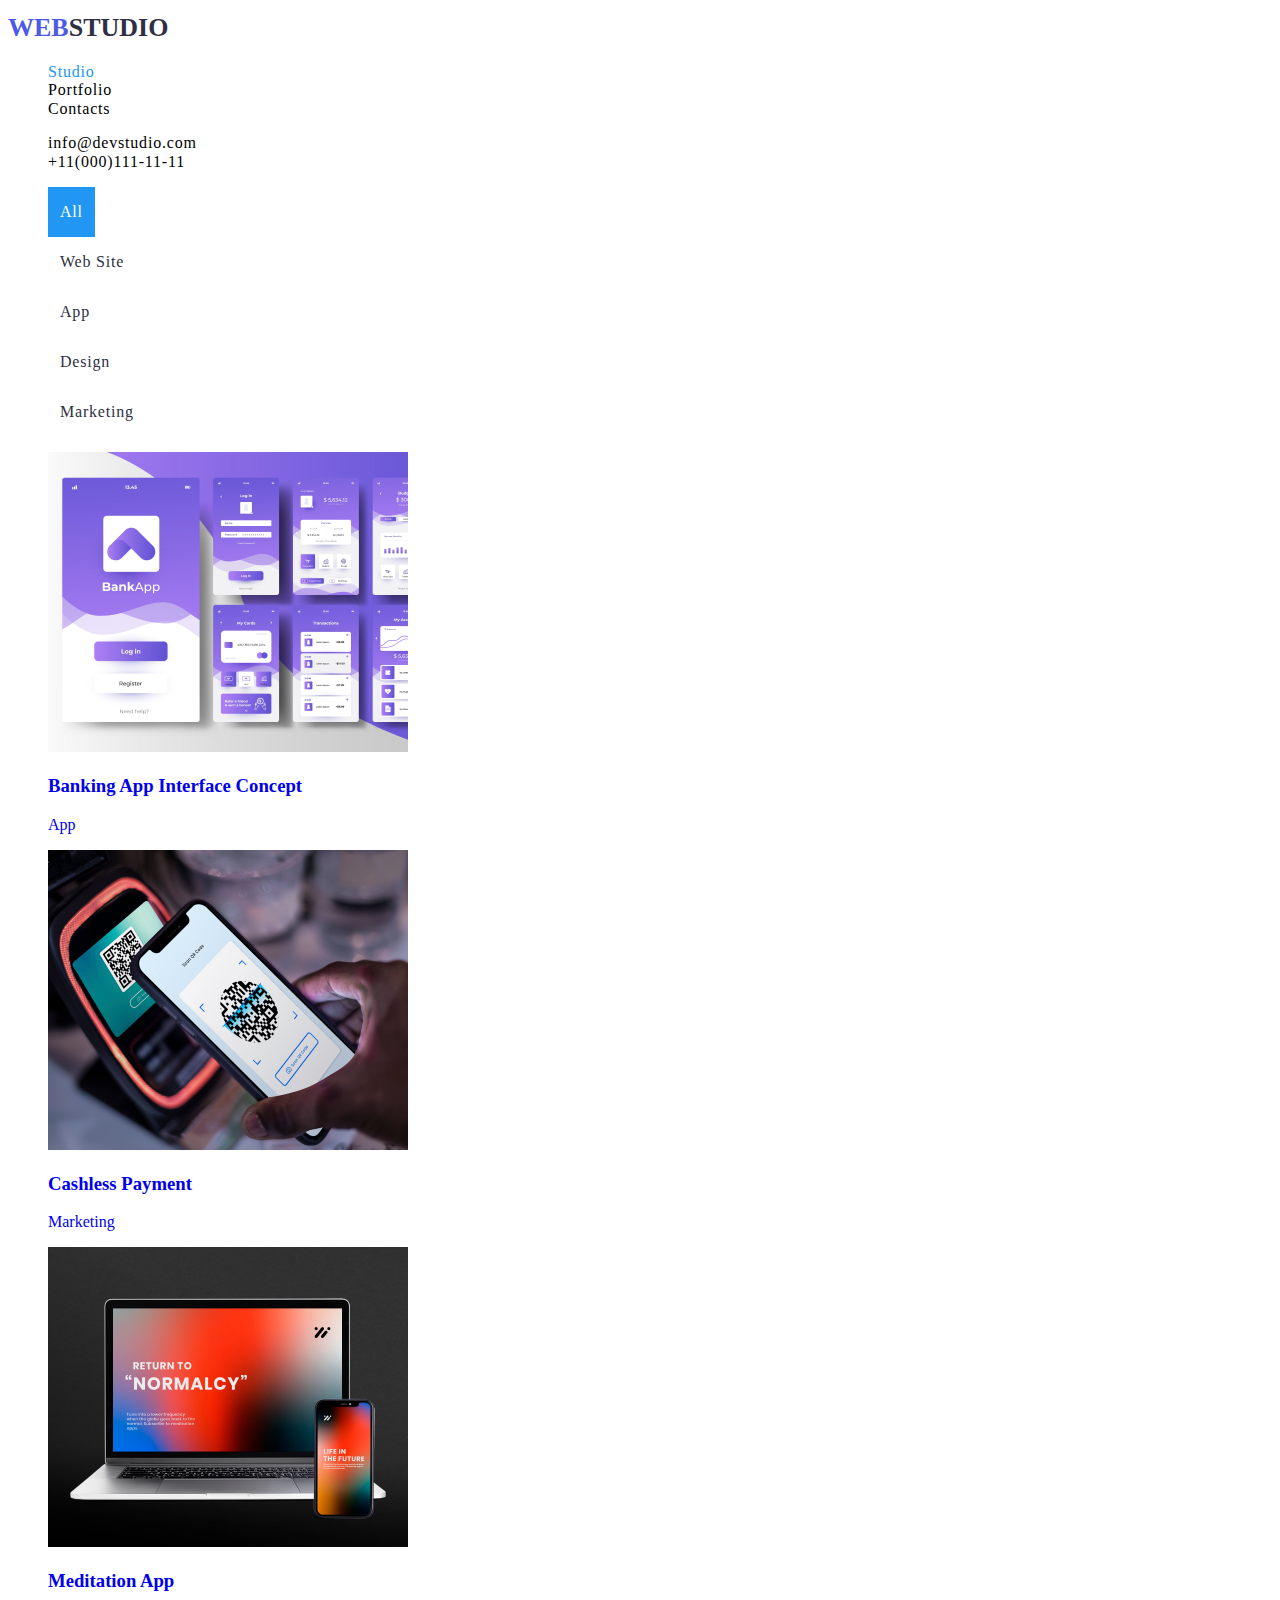
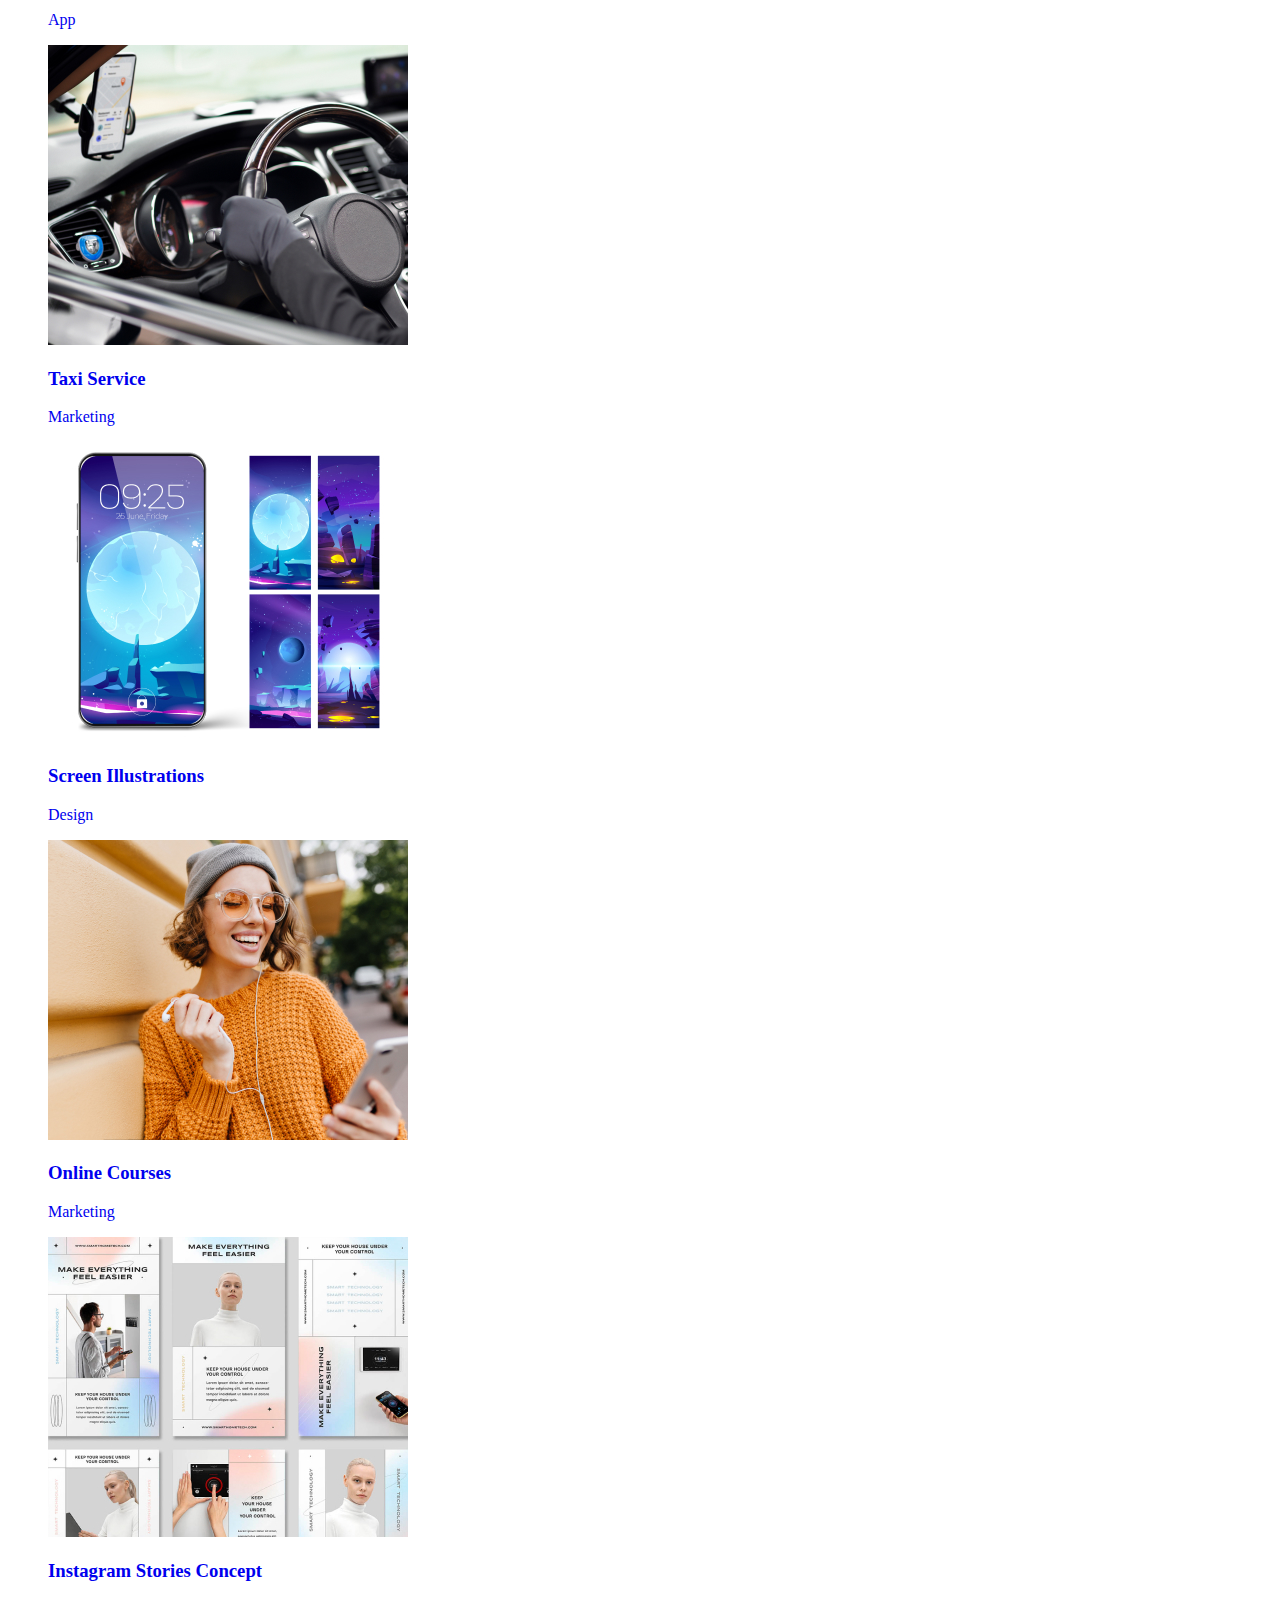
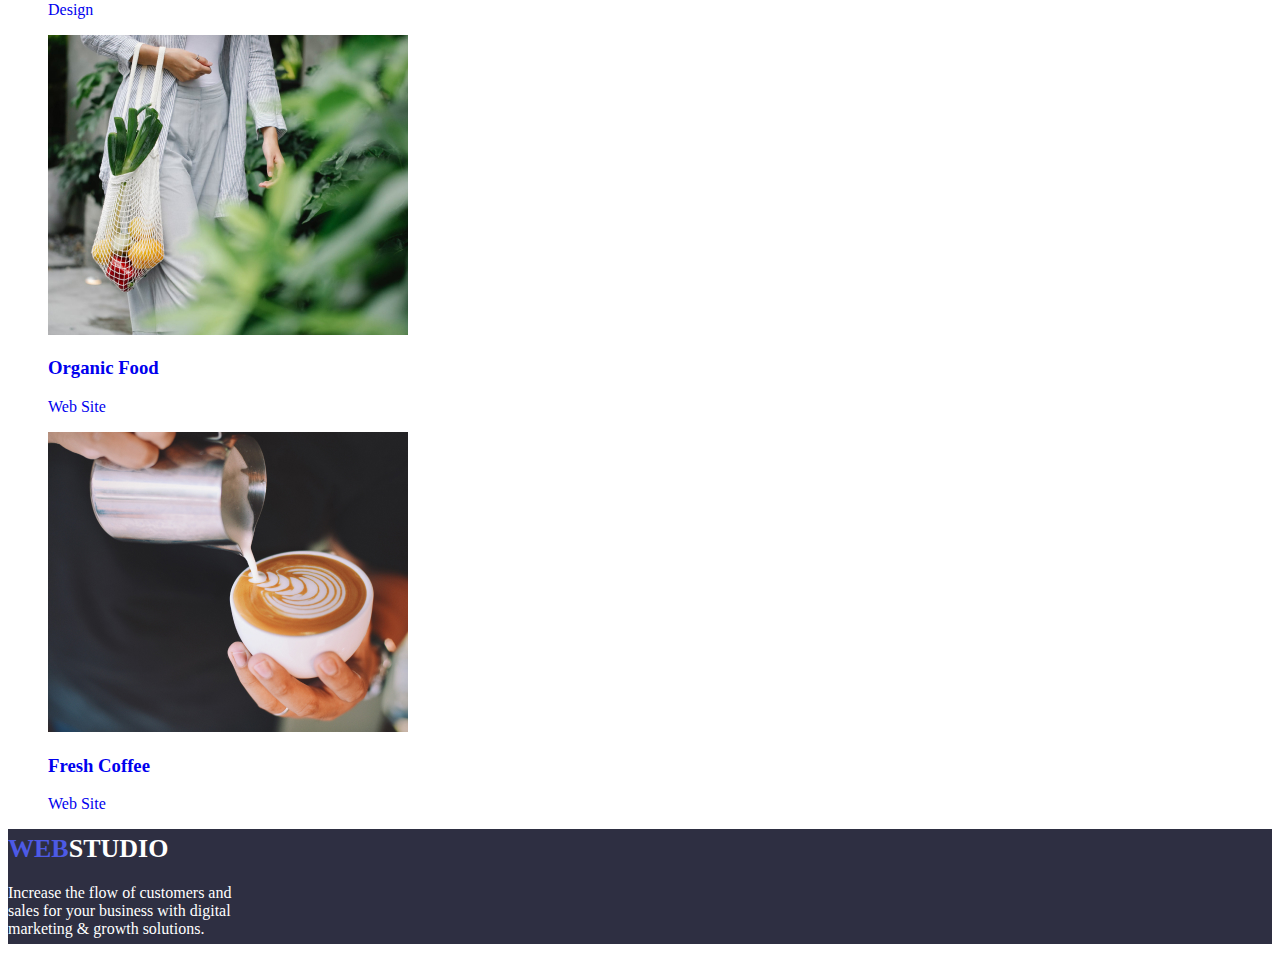
==== portfolio.html @ 822389d4 "Homework2" ====
<!DOCTYPE html>
<html lang="en">
  <head>
    <meta charset="UTF-8" />
    <meta name="viewport" content="width=device-width, initial-scale=1.0" />
    <title>Homework 2</title>
    <!-- CSS -->
    <link rel="stylesheet" href="./css/styles.css" />
  </head>

  <body>
    <!-- This is the Header -->
    <header>
      <nav>
        <a href="./index.html" class="link-logo">
          <span class="web-logo">WEB</span
          ><span class="studio-logo">STUDIO</span>
        </a>
        <ul class="navbar lists">
          <li>
            <a href="#" class="pages currentoption">Studio</a>
          </li>
          <li>
            <a href="#" class="pages">Portfolio</a>
          </li>
          <li>
            <a href="#" class="pages">Contacts</a>
          </li>
        </ul>
      </nav>
      <ul class="contact-info lists">
        <li>
          <a href="mailto:info@devstudio.com" class="info">
            info@devstudio.com
          </a>
        </li>
        <li>
          <a href="tel:+11000111111" class="info"> +11(000)111-11-11 </a>
        </li>
      </ul>
    </header>

    <!-- Buttons -->
    <main>
      <section>
        <div class="buttons">
          <ul class="buttons lists">
            <li>
              <button type="button" class="btn filter primary">All</button>
            </li>
            <li>
              <button type="button" class="btn filter">Web Site</button>
            </li>
            <li>
              <button type="button" class="btn filter">App</button>
            </li>
            <li>
              <button type="button" class="btn filter">Design</button>
            </li>
            <li>
              <button type="button" class="btn filter">Marketing</button>
            </li>
          </ul>
        </div>
      </section>
    </main>
    <section>
      <ul class="imgset lists">
        <li>
          <a href="#" class="pictures">
            <img
              src="./images/porfolio-img-bank.jpg"
              alt="Banking App Interface
              Concept"
              width="360"
              height="300"
            />
            <h3 class="imgdesclists">Banking App Interface Concept</h3>
            <p class="usagelist">App</p>
          </a>
        </li>
        <li>
          <a href="#" class="pictures">
            <img
              src="./images/portfolio-img-cash.jpg"
              alt="Cashless Payment"
              width="360"
              height="300"
            />
            <h3 class="imgdesclists">Cashless Payment</h3>
            <p class="usagelist">Marketing</p>
          </a>
        </li>
        <li>
          <a href="#" class="pictures">
            <img
              src="./images/portfolio-img-meditation.jpg"
              alt="Meditation App"
              width="360"
              height="300"
            />
            <h3 class="imgdesclists">Meditation App</h3>
            <p class="usagelist">App</p>
          </a>
        </li>
        <li>
          <a href="#" class="pictures">
            <img
              src="./images/portfolio-img-taxi.jpg"
              alt="Taxi Service"
              width="360"
              height="300"
            />
            <h3 class="imgdesclists">Taxi Service</h3>
            <p class="usagelist">Marketing</p>
          </a>
        </li>
        <li>
          <a href="#" class="pictures">
            <img
              src="./images/portfolio-img-screen.jpg"
              alt="Screen
              Illustrations"
              width="360"
              height="300"
            />
            <h3 class="imgdesclists">Screen Illustrations</h3>
            <p class="usagelist">Design</p>
          </a>
        </li>
        <li>
          <a href="#" class="pictures">
            <img
              src="./images/portfolio-img-courses.jpg"
              alt="Online Courses"
              width="360"
              height="300"
            />
            <h3 class="imgdesclists">Online Courses</h3>
            <p class="usagelist">Marketing</p>
          </a>
        </li>
        <li>
          <a href="#" class="pictures">
            <img
              src="./images/portfolio-img-instagram.jpg"
              alt="Instagram
                Stories Concept"
              width="360"
              height="300"
            />
            <h3 class="imgdesclists">Instagram Stories Concept</h3>
            <p class="usagelist">Design</p>
          </a>
        </li>
        <li>
          <a href="#" class="pictures">
            <img
              src="./images/portfolio-img-organic.jpg"
              alt="Organic Food"
              width="360"
              height="300"
            />
            <h3 class="imgdesclists">Organic Food</h3>
            <p class="usagelist">Web Site</p>
          </a>
        </li>
        <li>
          <a href="#" class="pictures">
            <img
              src="./images/porfolio-img-coffee.jpg"
              alt="Fresh Coffee"
              width="360"
              height="300"
            />
            <h3 class="imgdesclists">Fresh Coffee</h3>
            <p class="usagelist">Web Site</p>
          </a>
        </li>
      </ul>
    </section>

    <!-- This is Footer -->
    <footer class="endpart footerbg">
      <div>
        <a href="./index.html" class="link-logo">
          <span class="web-logo">WEB</span
          ><span class="studio-logo2">STUDIO</span>
        </a>
        <p class="finpart">
          Increase the flow of customers and<br />
          sales for your business with digital<br />
          marketing & growth solutions.
        </p>
      </div>
    </footer>
  </body>
</html>
---- css/styles.css ----
@import url("https://fonts.googleapis.com/css2?family=Raleway:wght@800&family=Roboto:wght@400;500;700;900&display=swap");

:root {
  --iris: #4d5ae5;
  --navyblue: #2e2f42;
  --navcolor: black;
  --oceancolor: #2196f3;
  --whitecolor: white;
  --slatecolor: #434455;
}

.link-logo {
  text-decoration: none;
  /*font-family: "raleway", sans-serif;*/
  font-size: 26px;
  line-height: 1.5;
  font-weight: 800;
}

.web-logo {
  color: var(--iris);
}

.studio-logo {
  color: var(--navyblue);
}

.studio-logo2 {
  color: var(--whitecolor);
}

.navbar .pages {
  color: var(--navcolor);
  text-decoration: none;
  font-weight: 500;
  font-size: 16px;
  line-height: 1.15;
  letter-spacing: 0.05em;
}

.lists {
  list-style-type: none;
}

.navbar .pages:hover,
.navbar .pages:focus,
.navbar .pages.currentoption,
.contact-info .info:hover,
.contact-info .info:focus {
  color: var(--oceancolor);
}

.contact-info .info {
  color: var(--navcolor);
  font-weight: 500;
  font-size: 16px;
  line-height: 1.15;
  letter-spacing: 0.05em;
  text-decoration: none;
}

.bg-section1 {
  background-color: var(--navyblue);
  text-align: center;
  width: 1440px;
  height: 600px;
  line-height: 60px;
  left: 0px;
  top: 72px;
}

.h1-title {
  color: var(--whitecolor);
  font-size: 50px;
  font-weight: 700;
  line-height: 1.5;
  text-align: center;
  letter-spacing: 0.05em;
}

.btn {
  cursor: pointer;
  border-color: transparent;
  letter-spacing: 0.05em;
  font-family: inherit;
}

.btn.primary {
  background-color: var(--oceancolor);
  color: var(--whitecolor);
  font-size: 16px;
  font-weight: 500;
  line-height: 1.5;
  text-align: center;
  letter-spacing: 0.05em;
}

.btn.primary:hover,
.btn.primary:focus {
  background-color: hotpink;
}

.btn.filter {
  background-color: var(--whitecolor);
  color: var(--navyblue);
  font-weight: 500;
  font-size: 16px;
  line-height: 1.62;
  padding: 10px;
}

.btn.filter:hover,
.btn.filter:focus,
.btn.filter.primary {
  background-color: var(--oceancolor);
  color: var(--whitecolor);
}

.desclist.titlelist {
  font-weight: 800;
  font-size: 14px;
  line-height: 1.5;
  color: var(--slatecolor);
}

.sectiontitle {
  text-align: center;
  color: var(--navyblue);
  font-size: 36px;
  font-weight: 900;
  line-height: 1.5;
  letter-spacing: 0.05em;
}
.teamname {
  color: var(--navyblue);
  font-weight: 800;
  font-size: 20px;
  line-height: 1.5;
  letter-spacing: 0.05em;
}

.position {
  color: var(--slatecolor);
  font-size: 16px;
  font-style: normal;
  font-weight: 400;
  line-height: 24px;
  letter-spacing: 0.05em;
}

.footerbg {
  background-color: var(--navyblue);
}

.finpart {
  color: var(--whitecolor);
  width: 265px;
  height: 60px;
  top: 3300pxq;
}

.pictures {
  text-decoration: none;
}

.pictures.imgdesclists {
  color: var(--navyblue);
  font-weight: 700;
  font-size: 18px;
  line-height: 2;
  letter-spacing: 0.06em;
}

.pictures.usagelist {
  color: var(--slatecolor);
  font-weight: 700;
  font-size: 18px;
  line-height: 2;
  letter-spacing: 0.06em;
}
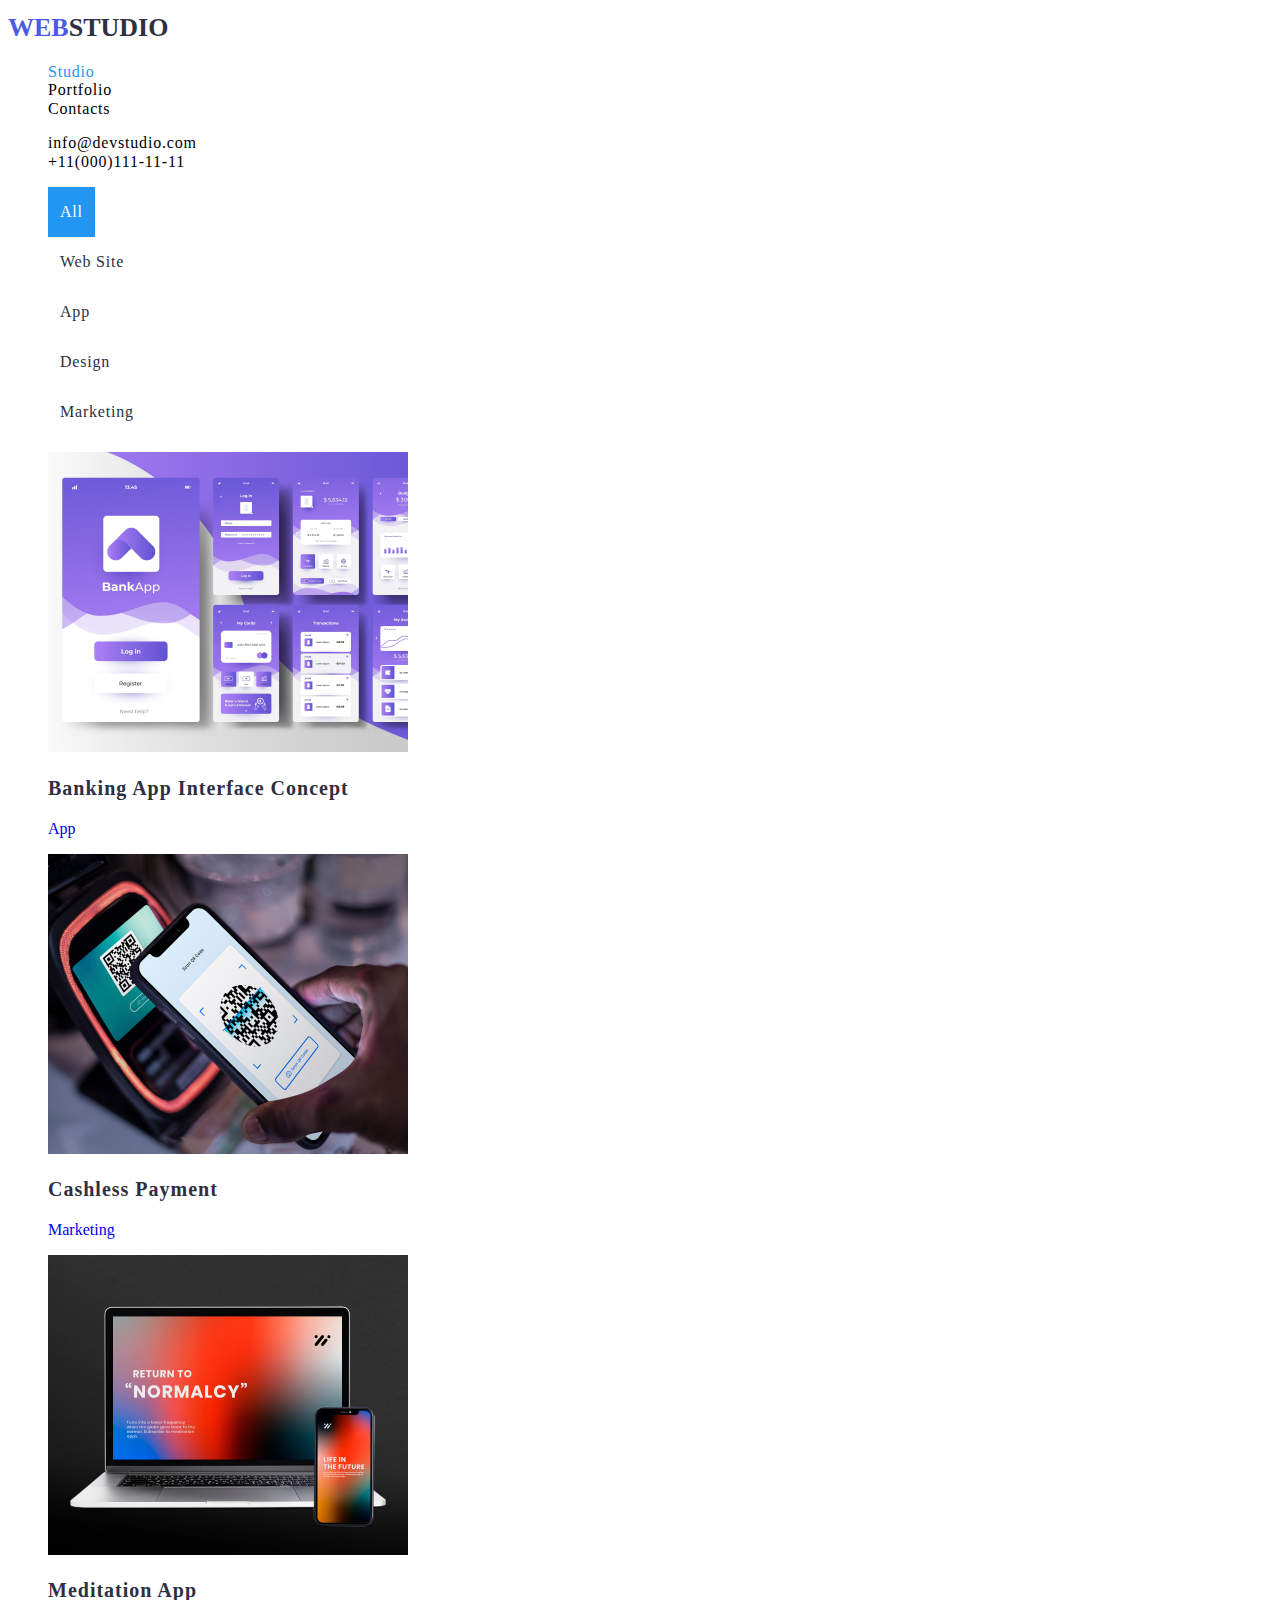
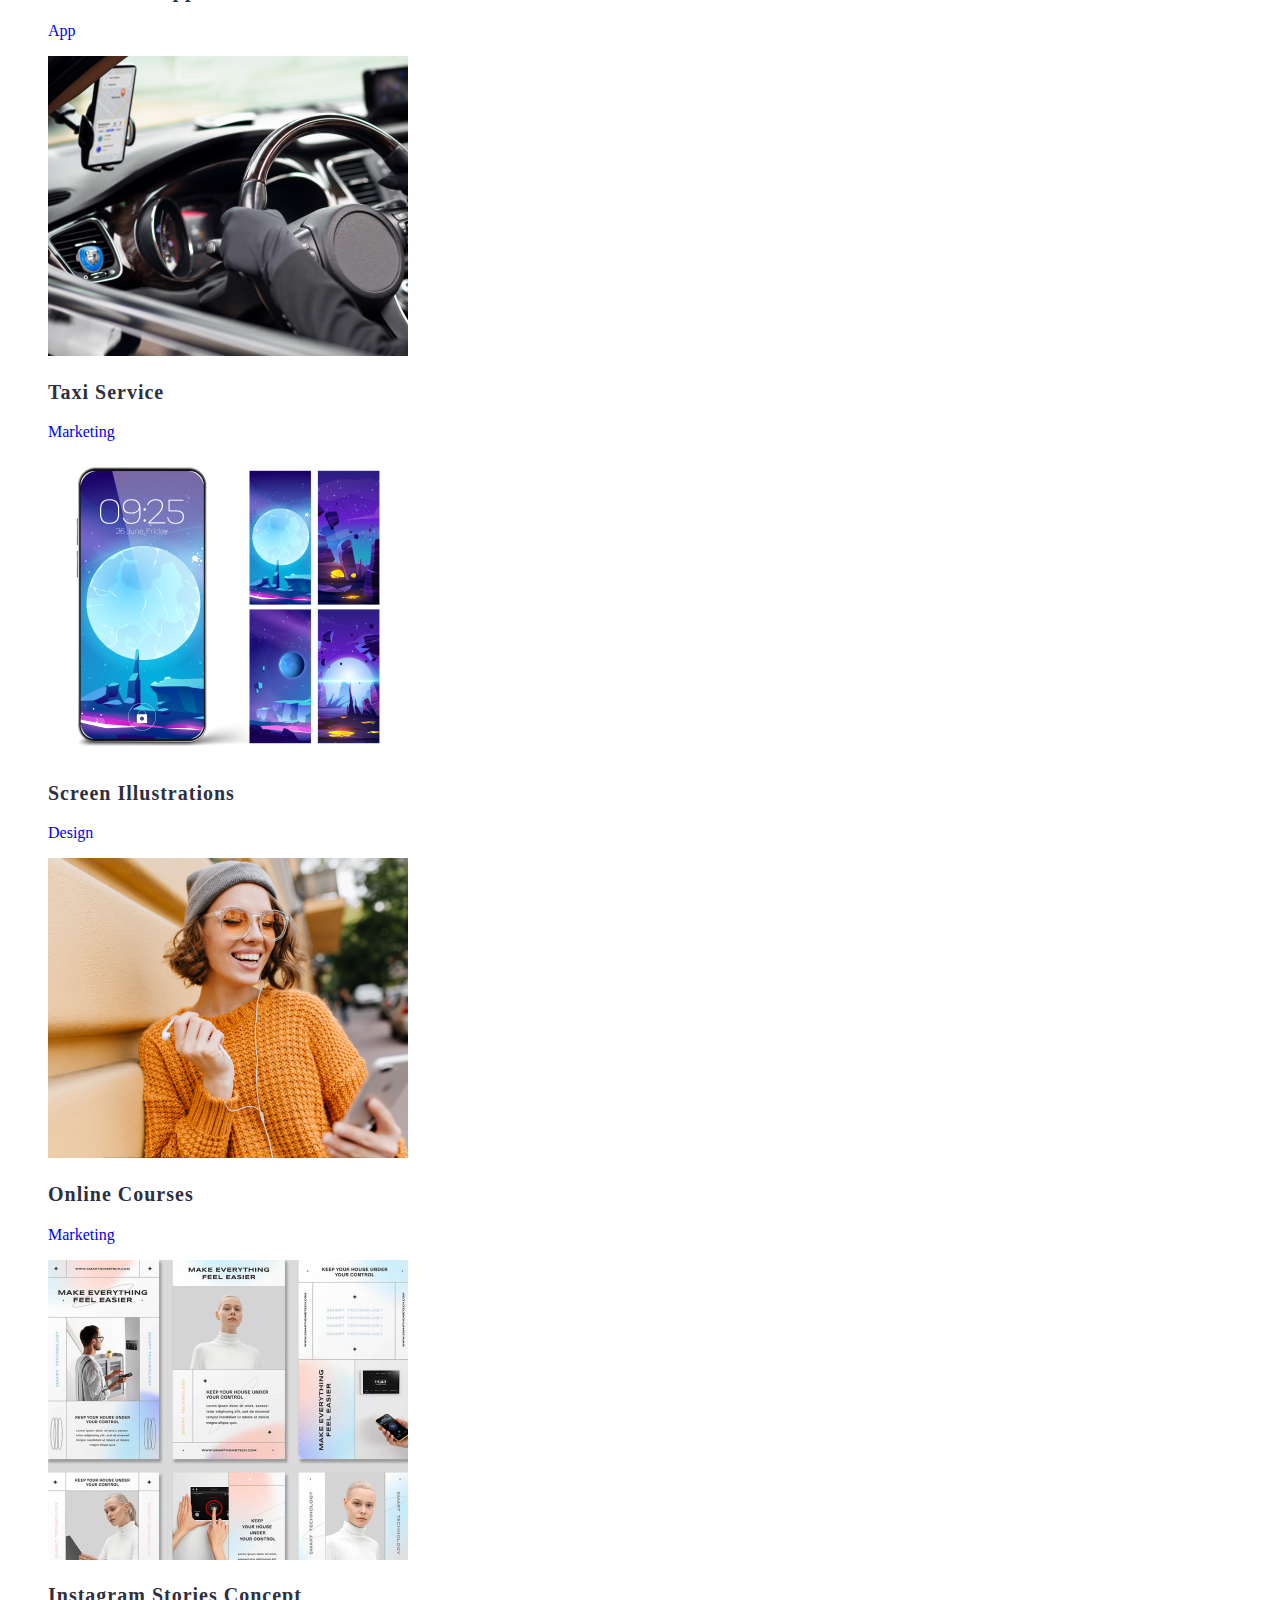
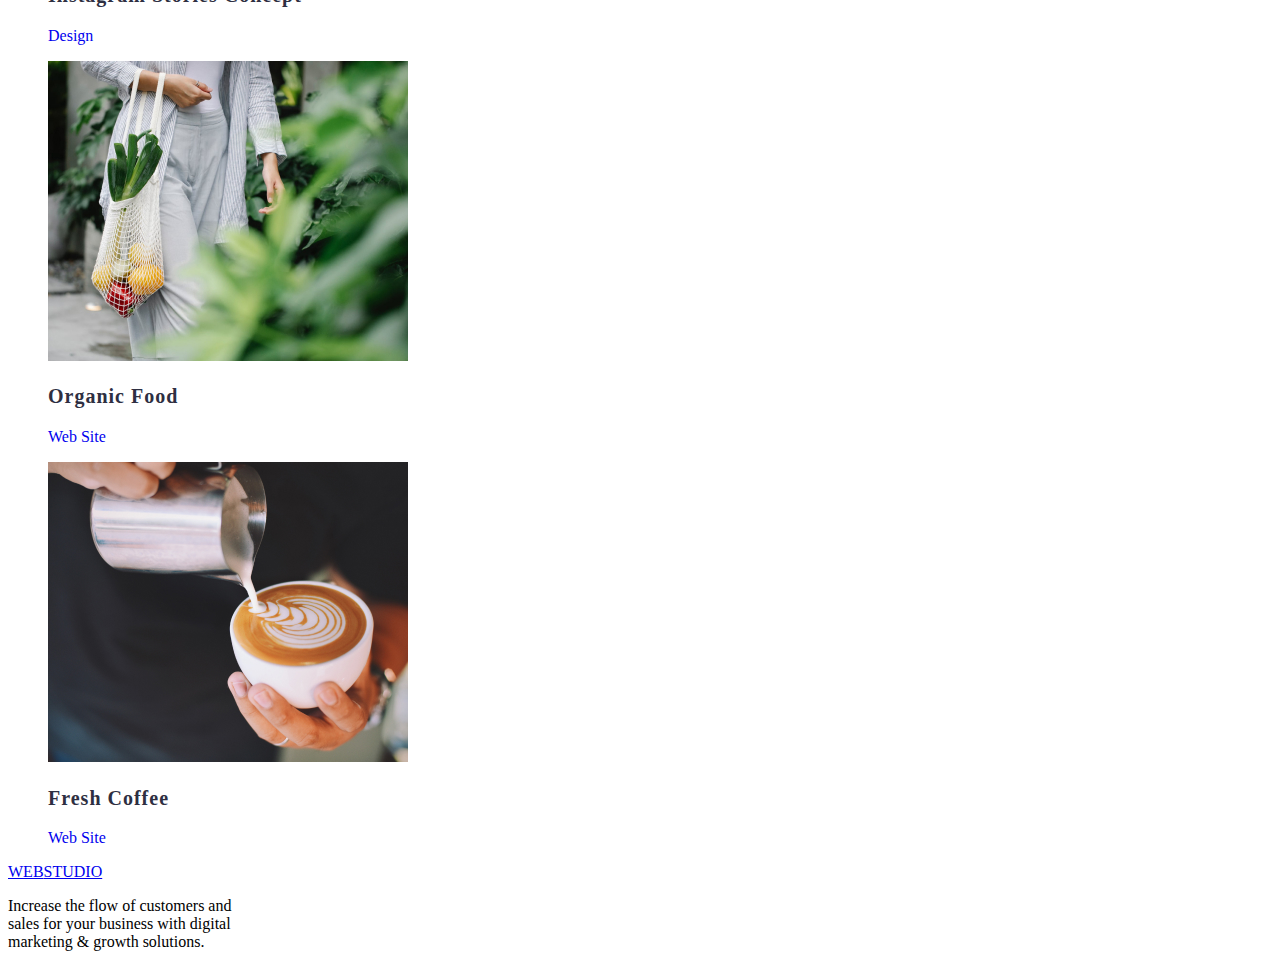
==== commit 529fa2ae: "Homework2" ====
--- a/portfolio.html
+++ b/portfolio.html
@@ -3,7 +3,7 @@
   <head>
     <meta charset="UTF-8" />
     <meta name="viewport" content="width=device-width, initial-scale=1.0" />
-    <title>Homework 2</title>
+    <title>Portfolio</title>
     <!-- CSS -->
     <link rel="stylesheet" href="./css/styles.css" />
   </head>
@@ -12,30 +12,29 @@
     <!-- This is the Header -->
     <header>
       <nav>
-        <a href="./index.html" class="link-logo">
-          <span class="web-logo">WEB</span
-          ><span class="studio-logo">STUDIO</span>
+        <a href="./index.html" class="logo-link">
+          <span class="logo">WEB</span><span class="studio">STUDIO</span>
         </a>
-        <ul class="navbar lists">
+        <ul class="nav-menu list">
           <li>
-            <a href="#" class="pages currentoption">Studio</a>
+            <a href="#" class="page current">Studio</a>
           </li>
           <li>
-            <a href="#" class="pages">Portfolio</a>
+            <a href="#" class="page">Portfolio</a>
           </li>
           <li>
-            <a href="#" class="pages">Contacts</a>
+            <a href="#" class="page">Contacts</a>
           </li>
         </ul>
       </nav>
-      <ul class="contact-info lists">
+      <ul class="contacts-menu list">
         <li>
-          <a href="mailto:info@devstudio.com" class="info">
+          <a href="mailto:info@devstudio.com" class="item">
             info@devstudio.com
           </a>
         </li>
         <li>
-          <a href="tel:+11000111111" class="info"> +11(000)111-11-11 </a>
+          <a href="tel:+11000111111" class="item"> +11(000)111-11-11 </a>
         </li>
       </ul>
     </header>
@@ -43,142 +42,142 @@
     <!-- Buttons -->
     <main>
       <section>
-        <div class="buttons">
-          <ul class="buttons lists">
+        <div class="container">
+          <ul class="filters list">
             <li>
-              <button type="button" class="btn filter primary">All</button>
+              <button type="button" class="button filter current">All</button>
             </li>
             <li>
-              <button type="button" class="btn filter">Web Site</button>
+              <button type="button" class="button filter">Web Site</button>
             </li>
             <li>
-              <button type="button" class="btn filter">App</button>
+              <button type="button" class="button filter">App</button>
             </li>
             <li>
-              <button type="button" class="btn filter">Design</button>
+              <button type="button" class="button filter">Design</button>
             </li>
             <li>
-              <button type="button" class="btn filter">Marketing</button>
+              <button type="button" class="button filter">Marketing</button>
+            </li>
+          </ul>
+
+          <!-- Projects -->
+          <ul class="projects list">
+            <li>
+              <a href="#" class="project">
+                <img
+                  src="./images/porfolio-img-bank.jpg"
+                  alt="Banking App Interface
+              Concept"
+                  width="360"
+                  height="300"
+                />
+                <h2 class="name">Banking App Interface Concept</h2>
+                <p class="type">App</p>
+              </a>
+            </li>
+            <li>
+              <a href="#" class="project">
+                <img
+                  src="./images/portfolio-img-cash.jpg"
+                  alt="Cashless Payment"
+                  width="360"
+                  height="300"
+                />
+                <h2 class="name">Cashless Payment</h2>
+                <p class="type">Marketing</p>
+              </a>
+            </li>
+            <li>
+              <a href="#" class="project">
+                <img
+                  src="./images/portfolio-img-meditation.jpg"
+                  alt="Meditation App"
+                  width="360"
+                  height="300"
+                />
+                <h2 class="name">Meditation App</h2>
+                <p class="type">App</p>
+              </a>
+            </li>
+            <li>
+              <a href="#" class="project">
+                <img
+                  src="./images/portfolio-img-taxi.jpg"
+                  alt="Taxi Service"
+                  width="360"
+                  height="300"
+                />
+                <h2 class="name">Taxi Service</h2>
+                <p class="type">Marketing</p>
+              </a>
+            </li>
+            <li>
+              <a href="#" class="project">
+                <img
+                  src="./images/portfolio-img-screen.jpg"
+                  alt="Screen
+              Illustrations"
+                  width="360"
+                  height="300"
+                />
+                <h2 class="name">Screen Illustrations</h2>
+                <p class="type">Design</p>
+              </a>
+            </li>
+            <li>
+              <a href="#" class="project">
+                <img
+                  src="./images/portfolio-img-courses.jpg"
+                  alt="Online Courses"
+                  width="360"
+                  height="300"
+                />
+                <h2 class="name">Online Courses</h2>
+                <p class="type">Marketing</p>
+              </a>
+            </li>
+            <li>
+              <a href="#" class="project">
+                <img
+                  src="./images/portfolio-img-instagram.jpg"
+                  alt="Instagram
+                Stories Concept"
+                  width="360"
+                  height="300"
+                />
+                <h2 class="name">Instagram Stories Concept</h2>
+                <p class="type">Design</p>
+              </a>
+            </li>
+            <li>
+              <a href="#" class="project">
+                <img
+                  src="./images/portfolio-img-organic.jpg"
+                  alt="Organic Food"
+                  width="360"
+                  height="300"
+                />
+                <h2 class="name">Organic Food</h2>
+                <p class="type">Web Site</p>
+              </a>
+            </li>
+            <li>
+              <a href="#" class="project">
+                <img
+                  src="./images/porfolio-img-coffee.jpg"
+                  alt="Fresh Coffee"
+                  width="360"
+                  height="300"
+                />
+                <h2 class="name">Fresh Coffee</h2>
+                <p class="type">Web Site</p>
+              </a>
             </li>
           </ul>
         </div>
       </section>
     </main>
-    <section>
-      <ul class="imgset lists">
-        <li>
-          <a href="#" class="pictures">
-            <img
-              src="./images/porfolio-img-bank.jpg"
-              alt="Banking App Interface
-              Concept"
-              width="360"
-              height="300"
-            />
-            <h3 class="imgdesclists">Banking App Interface Concept</h3>
-            <p class="usagelist">App</p>
-          </a>
-        </li>
-        <li>
-          <a href="#" class="pictures">
-            <img
-              src="./images/portfolio-img-cash.jpg"
-              alt="Cashless Payment"
-              width="360"
-              height="300"
-            />
-            <h3 class="imgdesclists">Cashless Payment</h3>
-            <p class="usagelist">Marketing</p>
-          </a>
-        </li>
-        <li>
-          <a href="#" class="pictures">
-            <img
-              src="./images/portfolio-img-meditation.jpg"
-              alt="Meditation App"
-              width="360"
-              height="300"
-            />
-            <h3 class="imgdesclists">Meditation App</h3>
-            <p class="usagelist">App</p>
-          </a>
-        </li>
-        <li>
-          <a href="#" class="pictures">
-            <img
-              src="./images/portfolio-img-taxi.jpg"
-              alt="Taxi Service"
-              width="360"
-              height="300"
-            />
-            <h3 class="imgdesclists">Taxi Service</h3>
-            <p class="usagelist">Marketing</p>
-          </a>
-        </li>
-        <li>
-          <a href="#" class="pictures">
-            <img
-              src="./images/portfolio-img-screen.jpg"
-              alt="Screen
-              Illustrations"
-              width="360"
-              height="300"
-            />
-            <h3 class="imgdesclists">Screen Illustrations</h3>
-            <p class="usagelist">Design</p>
-          </a>
-        </li>
-        <li>
-          <a href="#" class="pictures">
-            <img
-              src="./images/portfolio-img-courses.jpg"
-              alt="Online Courses"
-              width="360"
-              height="300"
-            />
-            <h3 class="imgdesclists">Online Courses</h3>
-            <p class="usagelist">Marketing</p>
-          </a>
-        </li>
-        <li>
-          <a href="#" class="pictures">
-            <img
-              src="./images/portfolio-img-instagram.jpg"
-              alt="Instagram
-                Stories Concept"
-              width="360"
-              height="300"
-            />
-            <h3 class="imgdesclists">Instagram Stories Concept</h3>
-            <p class="usagelist">Design</p>
-          </a>
-        </li>
-        <li>
-          <a href="#" class="pictures">
-            <img
-              src="./images/portfolio-img-organic.jpg"
-              alt="Organic Food"
-              width="360"
-              height="300"
-            />
-            <h3 class="imgdesclists">Organic Food</h3>
-            <p class="usagelist">Web Site</p>
-          </a>
-        </li>
-        <li>
-          <a href="#" class="pictures">
-            <img
-              src="./images/porfolio-img-coffee.jpg"
-              alt="Fresh Coffee"
-              width="360"
-              height="300"
-            />
-            <h3 class="imgdesclists">Fresh Coffee</h3>
-            <p class="usagelist">Web Site</p>
-          </a>
-        </li>
-      </ul>
-    </section>
 
     <!-- This is Footer -->
     <footer class="endpart footerbg">
--- a/css/styles.css
+++ b/css/styles.css
@@ -9,7 +9,7 @@
   --slatecolor: #434455;
 }
 
-.link-logo {
+.logo-link {
   text-decoration: none;
   /*font-family: "raleway", sans-serif;*/
   font-size: 26px;
@@ -17,19 +17,19 @@
   font-weight: 800;
 }
 
-.web-logo {
+.logo {
   color: var(--iris);
 }
 
-.studio-logo {
+.studio {
   color: var(--navyblue);
 }
 
-.studio-logo2 {
+.footer {
   color: var(--whitecolor);
 }
 
-.navbar .pages {
+.nav-menu .page {
   color: var(--navcolor);
   text-decoration: none;
   font-weight: 500;
@@ -38,19 +38,19 @@
   letter-spacing: 0.05em;
 }
 
-.lists {
+.list {
   list-style-type: none;
 }
 
-.navbar .pages:hover,
-.navbar .pages:focus,
-.navbar .pages.currentoption,
-.contact-info .info:hover,
-.contact-info .info:focus {
+.nav-menu .page:hover,
+.nav-menu .page:focus,
+.nav-menu .page.current,
+.contacts-menu .item:hover,
+.contacts-menu .item:focus {
   color: var(--oceancolor);
 }
 
-.contact-info .info {
+.contacts-menu .item {
   color: var(--navcolor);
   font-weight: 500;
   font-size: 16px;
@@ -59,7 +59,7 @@
   text-decoration: none;
 }
 
-.bg-section1 {
+.bg-hero {
   background-color: var(--navyblue);
   text-align: center;
   width: 1440px;
@@ -69,7 +69,7 @@
   top: 72px;
 }
 
-.h1-title {
+.hero-title {
   color: var(--whitecolor);
   font-size: 50px;
   font-weight: 700;
@@ -78,14 +78,14 @@
   letter-spacing: 0.05em;
 }
 
-.btn {
+.button {
   cursor: pointer;
   border-color: transparent;
   letter-spacing: 0.05em;
   font-family: inherit;
 }
 
-.btn.primary {
+.button.primary {
   background-color: var(--oceancolor);
   color: var(--whitecolor);
   font-size: 16px;
@@ -95,12 +95,12 @@
   letter-spacing: 0.05em;
 }
 
-.btn.primary:hover,
-.btn.primary:focus {
+.button.primary:hover,
+.button.primary:focus {
   background-color: hotpink;
 }
 
-.btn.filter {
+.button.filter {
   background-color: var(--whitecolor);
   color: var(--navyblue);
   font-weight: 500;
@@ -109,21 +109,21 @@
   padding: 10px;
 }
 
-.btn.filter:hover,
-.btn.filter:focus,
-.btn.filter.primary {
+.button.filter:hover,
+.button.filter:focus,
+.button.filter.current {
   background-color: var(--oceancolor);
   color: var(--whitecolor);
 }
 
-.desclist.titlelist {
+.description.title {
   font-weight: 800;
   font-size: 14px;
   line-height: 1.5;
   color: var(--slatecolor);
 }
 
-.sectiontitle {
+.section-title {
   text-align: center;
   color: var(--navyblue);
   font-size: 36px;
@@ -131,7 +131,7 @@
   line-height: 1.5;
   letter-spacing: 0.05em;
 }
-.teamname {
+.name {
   color: var(--navyblue);
   font-weight: 800;
   font-size: 20px;
@@ -148,22 +148,22 @@
   letter-spacing: 0.05em;
 }
 
-.footerbg {
+.bg-footer {
   background-color: var(--navyblue);
 }
 
-.finpart {
+.footer-description {
   color: var(--whitecolor);
   width: 265px;
   height: 60px;
   top: 3300pxq;
 }
 
-.pictures {
+.project {
   text-decoration: none;
 }
 
-.pictures.imgdesclists {
+.project.name {
   color: var(--navyblue);
   font-weight: 700;
   font-size: 18px;
@@ -171,7 +171,7 @@
   letter-spacing: 0.06em;
 }
 
-.pictures.usagelist {
+.pictures.type {
   color: var(--slatecolor);
   font-weight: 700;
   font-size: 18px;
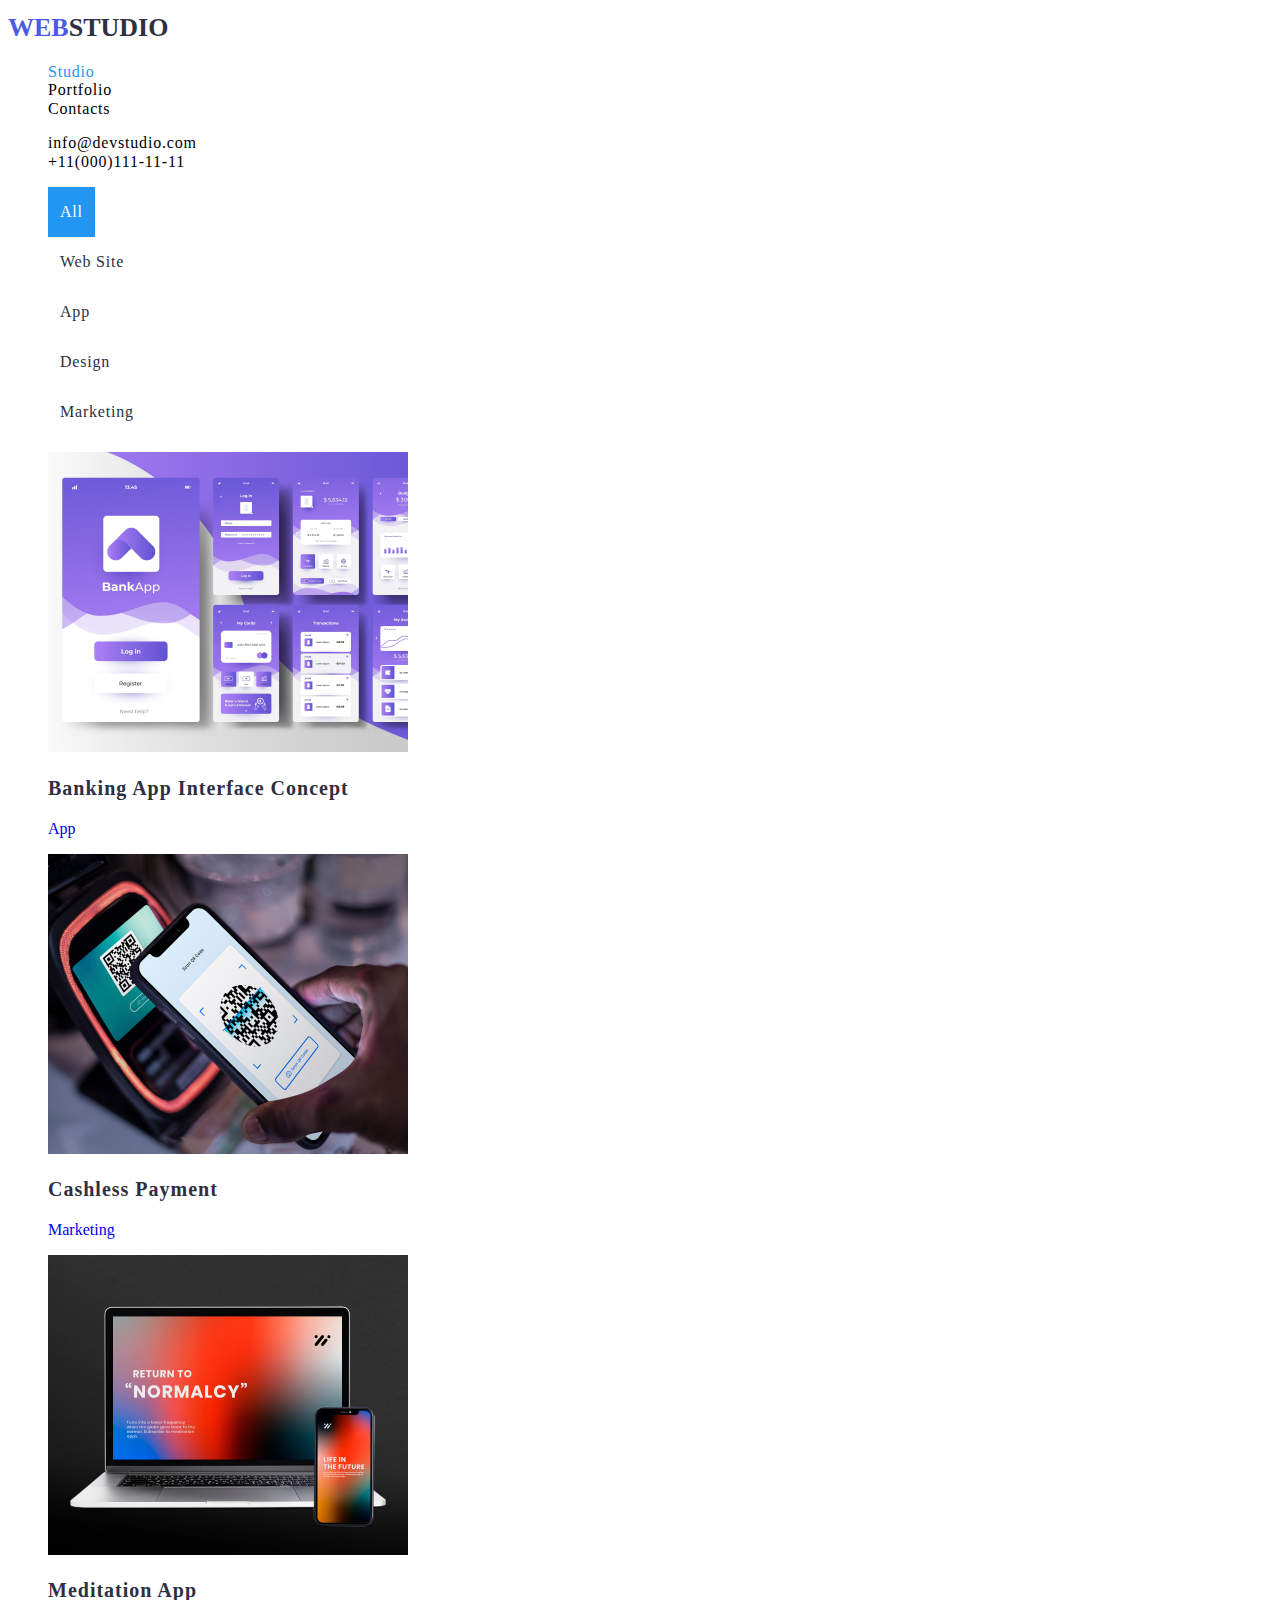
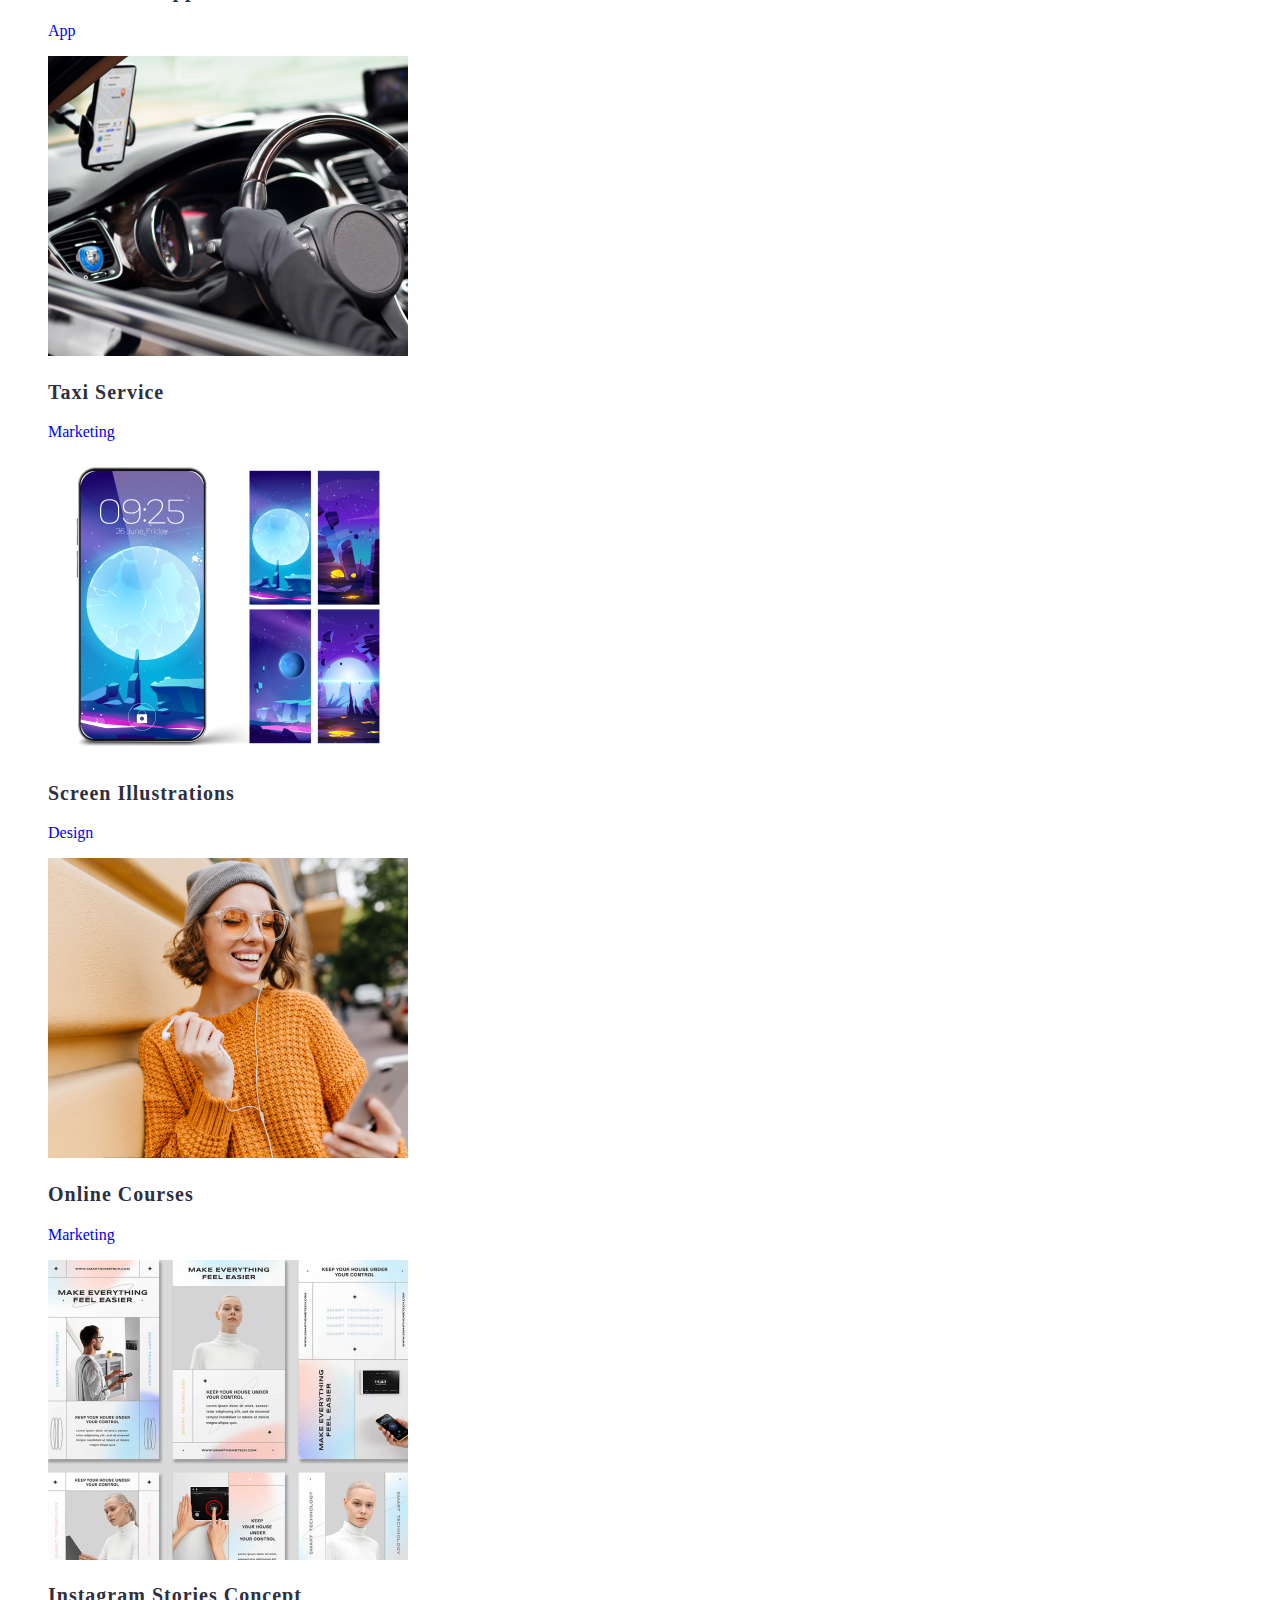
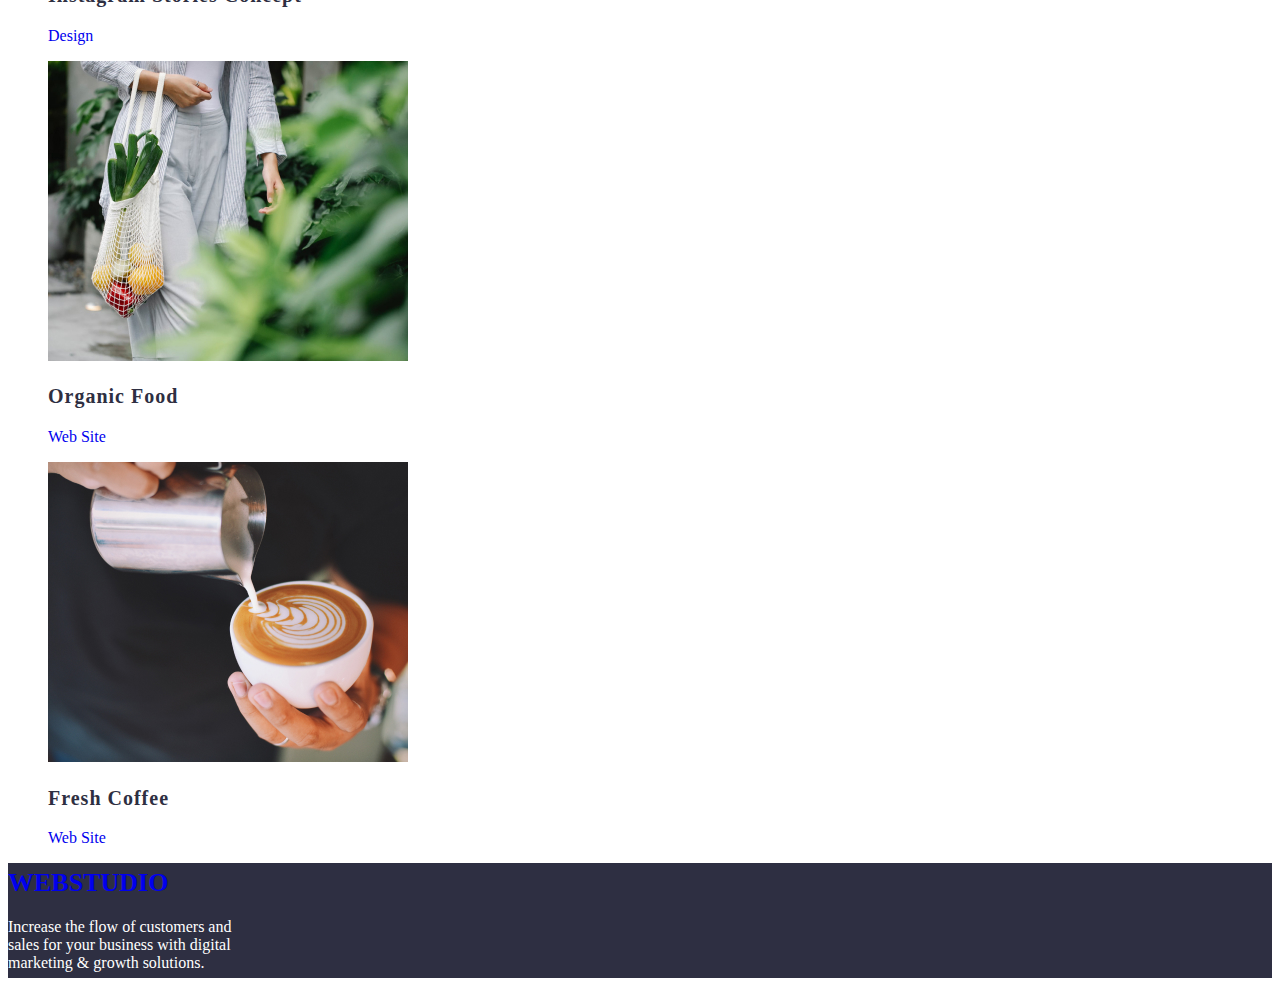
==== commit fa0d4109: "Homework2" ====
--- a/portfolio.html
+++ b/portfolio.html
@@ -180,13 +180,12 @@
     </main>
 
     <!-- This is Footer -->
-    <footer class="endpart footerbg">
+    <footer class="page-footer bg-footer">
       <div>
-        <a href="./index.html" class="link-logo">
-          <span class="web-logo">WEB</span
-          ><span class="studio-logo2">STUDIO</span>
+        <a href="./index.html" class="logo-link">
+          <span class="web-logo">WEB</span><span class="">STUDIO</span>
         </a>
-        <p class="finpart">
+        <p class="footer-description">
           Increase the flow of customers and<br />
           sales for your business with digital<br />
           marketing & growth solutions.
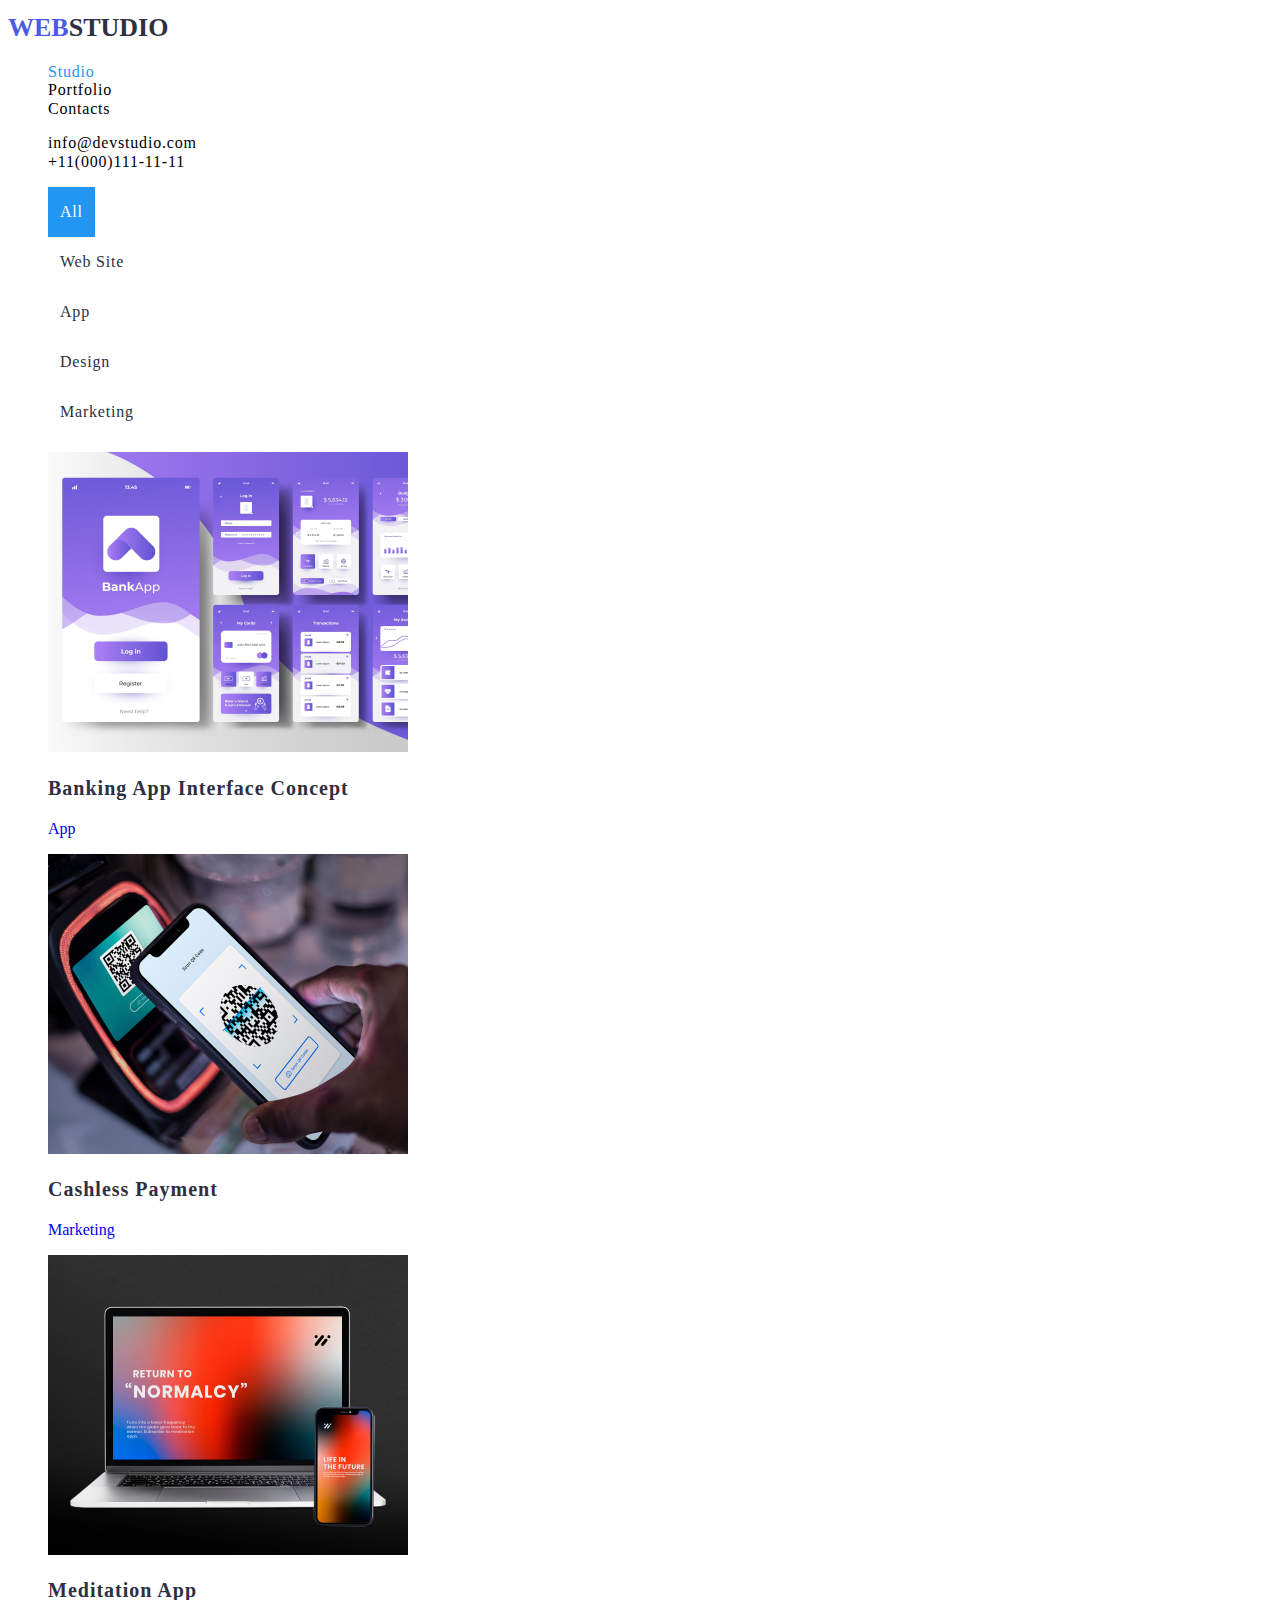
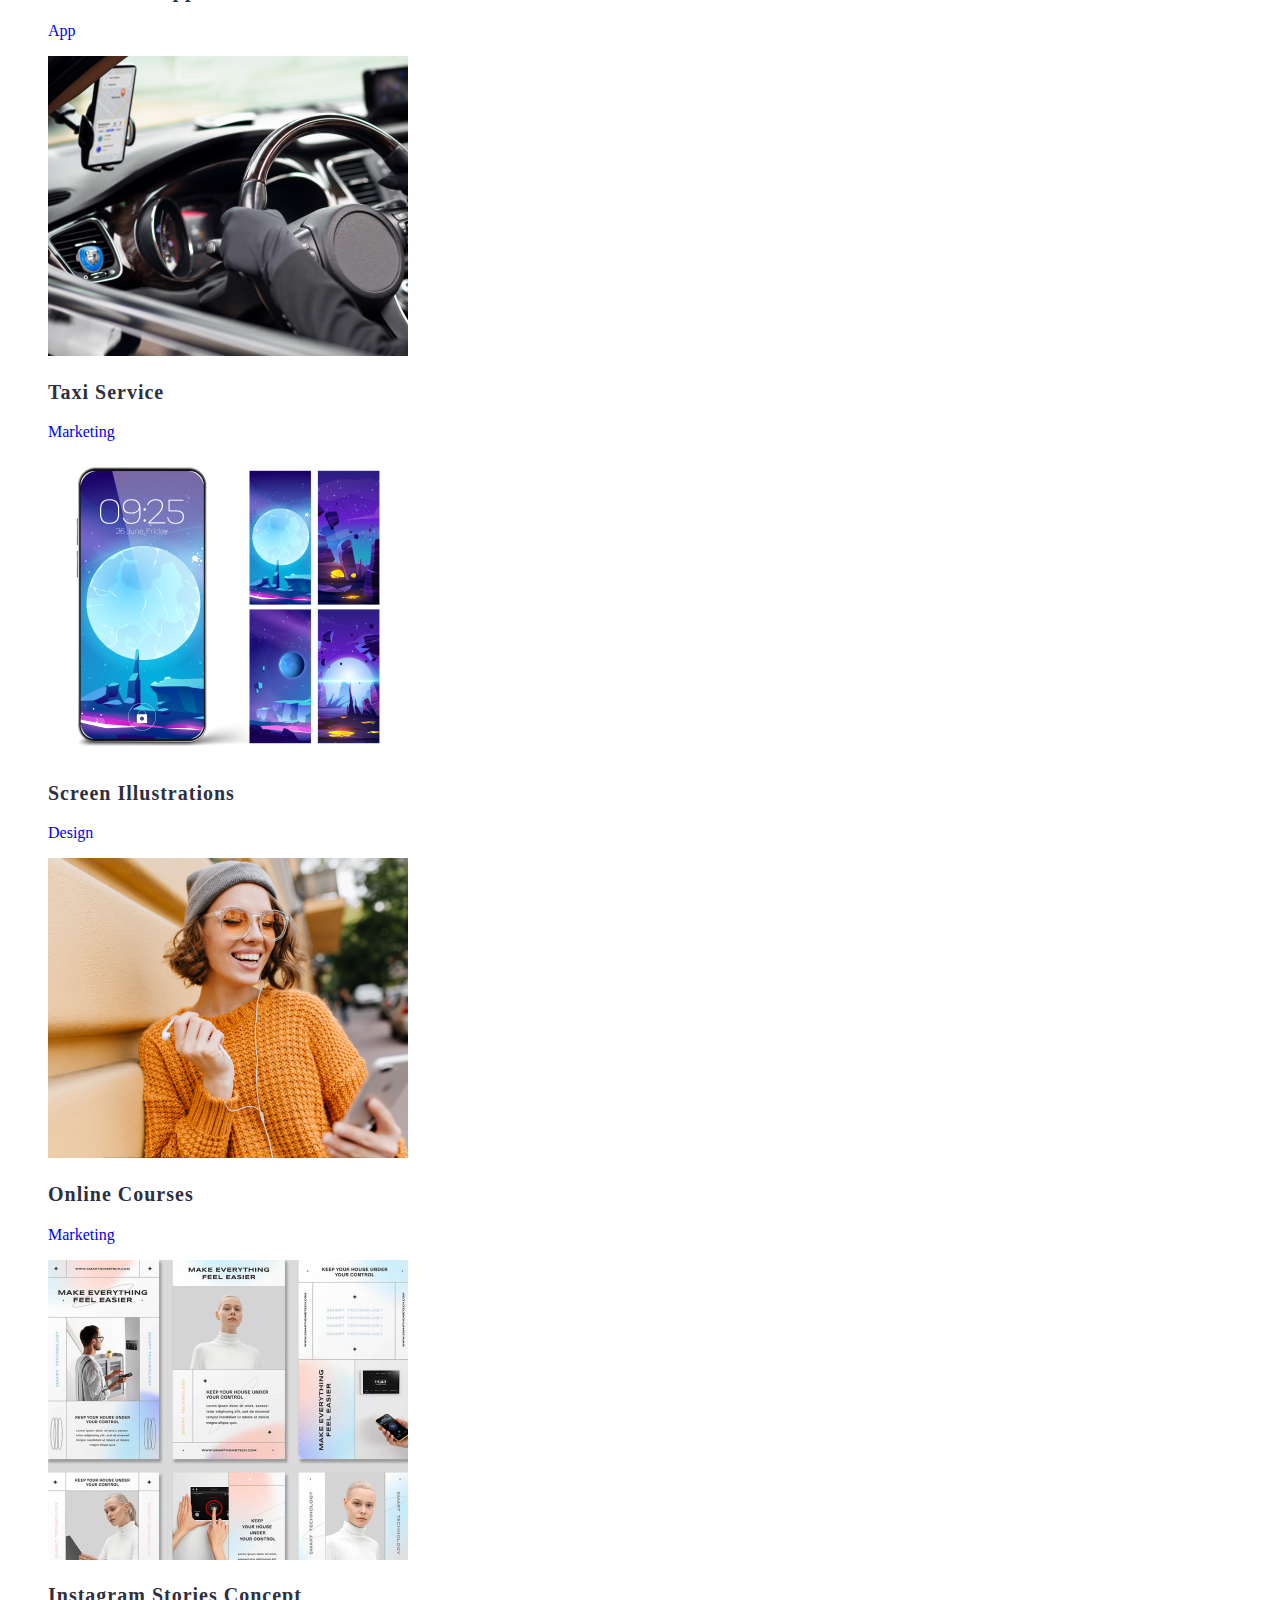
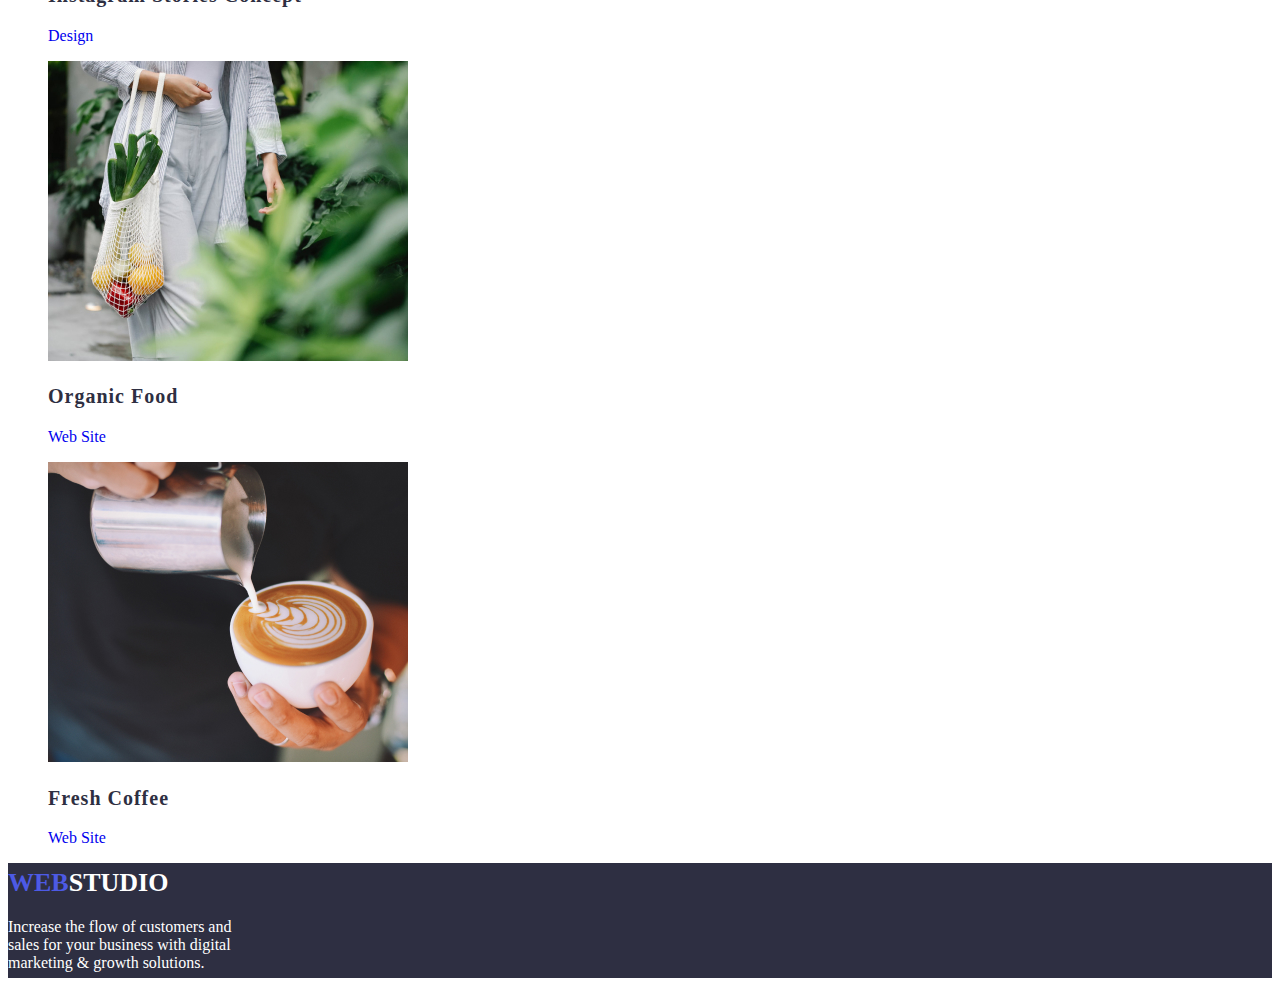
==== commit 8dfbe1f7: "Homework" ====
--- a/portfolio.html
+++ b/portfolio.html
@@ -183,7 +183,7 @@
     <footer class="page-footer bg-footer">
       <div>
         <a href="./index.html" class="logo-link">
-          <span class="web-logo">WEB</span><span class="">STUDIO</span>
+          <span class="logo">WEB</span><span class="footer">STUDIO</span>
         </a>
         <p class="footer-description">
           Increase the flow of customers and<br />
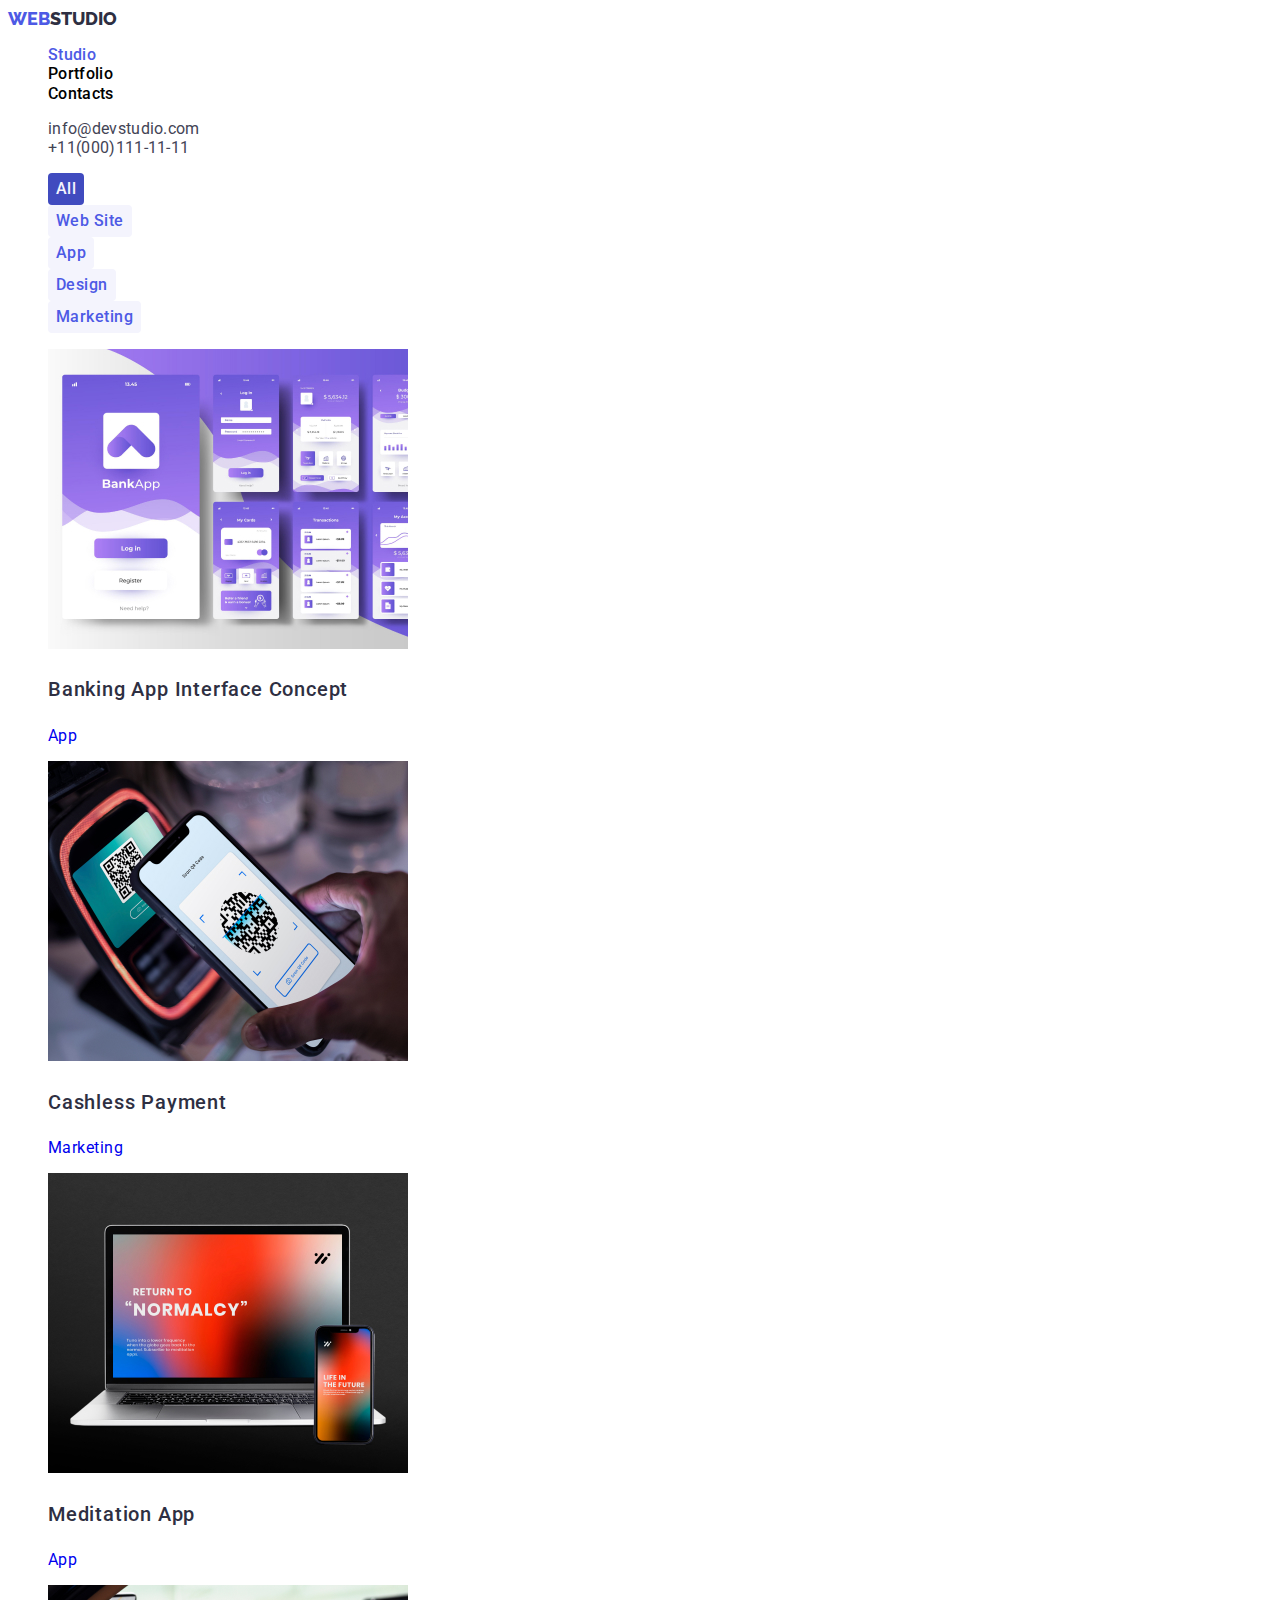
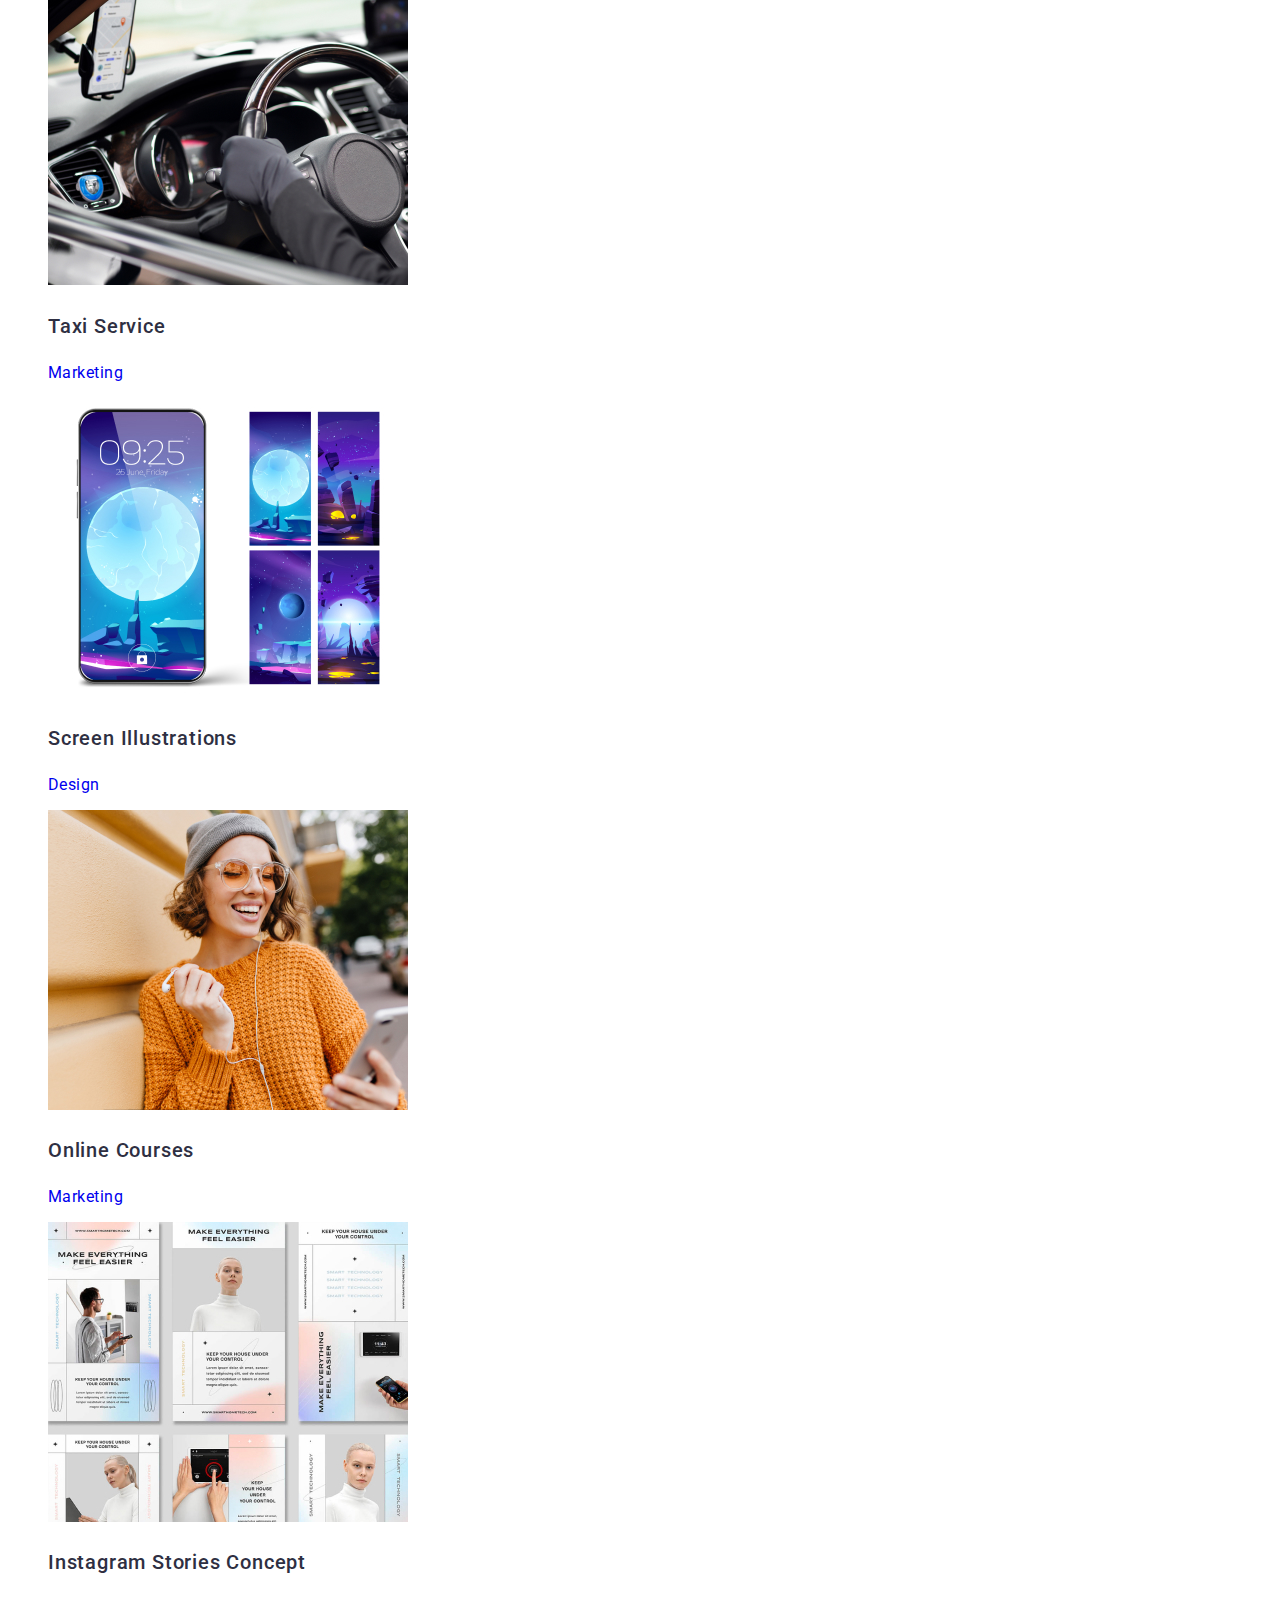
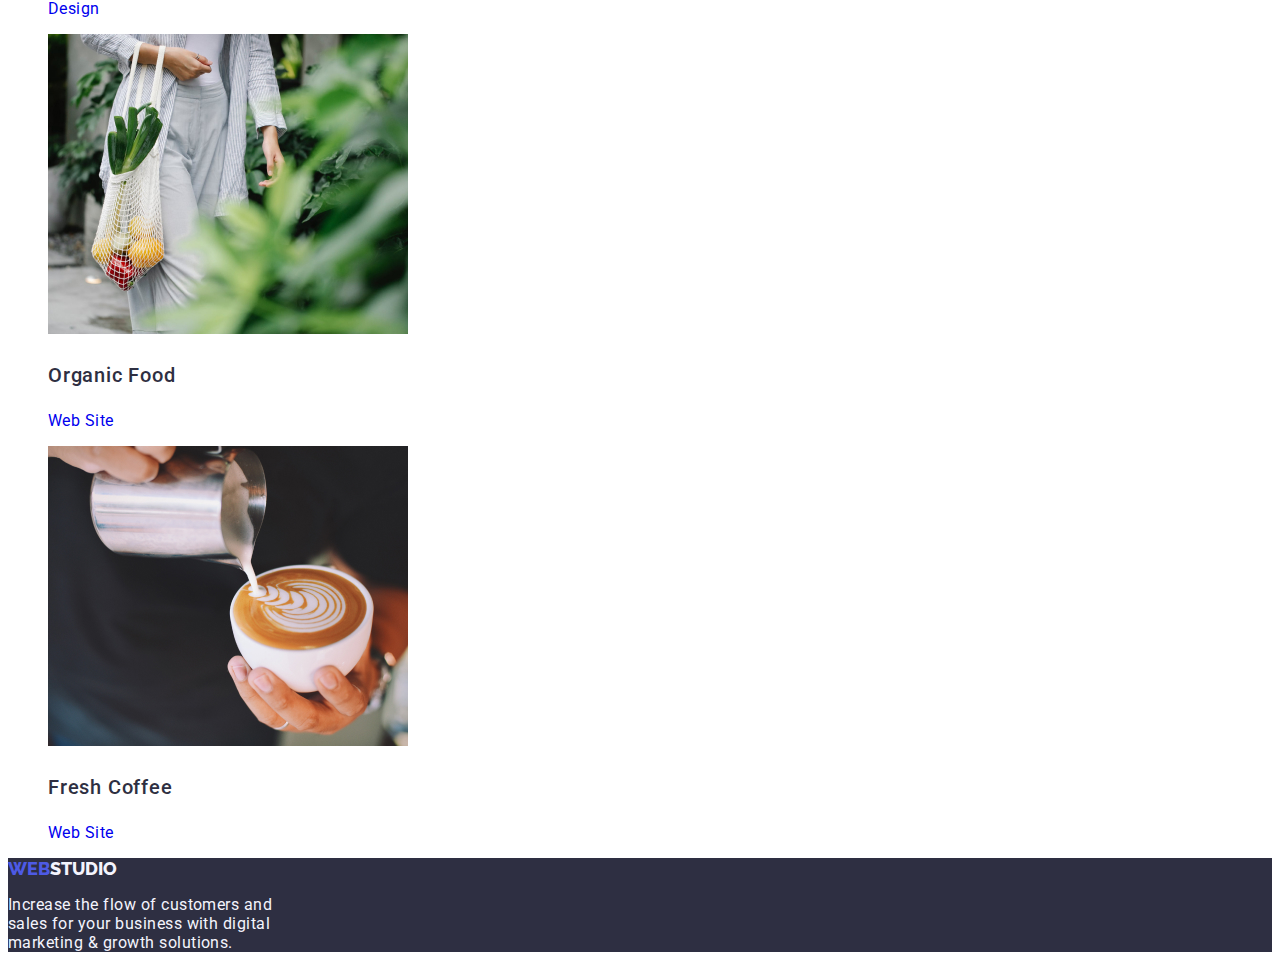
==== commit 03b04ebc: "Homework2" ====
--- a/portfolio.html
+++ b/portfolio.html
@@ -183,7 +183,7 @@
     <footer class="page-footer bg-footer">
       <div>
         <a href="./index.html" class="logo-link">
-          <span class="logo">WEB</span><span class="footer">STUDIO</span>
+          <span class="logo">WEB</span><span class="studio-footer">STUDIO</span>
         </a>
         <p class="footer-description">
           Increase the flow of customers and<br />
--- a/css/styles.css
+++ b/css/styles.css
@@ -4,177 +4,187 @@
   --iris: #4d5ae5;
   --navyblue: #2e2f42;
   --navcolor: black;
-  --oceancolor: #2196f3;
+  --oceancolor: #404bbf;
   --whitecolor: white;
   --slatecolor: #434455;
+  --cloud: #f4f4fd;
 }
-
+/* Checked */
+body {
+  font-family: "Roboto", sans-serif;
+  font-size: 16px;
+  letter-spacing: 0.03em;
+  color: var(--slatecolor);
+}
+/* Checked */
 .logo-link {
+  font-family: "Raleway", sans-serif;
   text-decoration: none;
-  /*font-family: "raleway", sans-serif;*/
-  font-size: 26px;
-  line-height: 1.5;
+  font-size: 0;
+  line-height: 1.17;
   font-weight: 800;
+  letter-spacing: 0.04em;
 }
-
+/* Checked */
+.logo-link > span {
+  font-size: 18px;
+}
+/* Checked */
 .logo {
   color: var(--iris);
 }
-
+/* Checked */
 .studio {
   color: var(--navyblue);
 }
-
-.footer {
-  color: var(--whitecolor);
+/* Checked */
+.studio-footer {
+  color: var(--cloud);
 }
-
+/* Checked */
 .nav-menu .page {
   color: var(--navcolor);
   text-decoration: none;
   font-weight: 500;
-  font-size: 16px;
-  line-height: 1.15;
-  letter-spacing: 0.05em;
+  line-height: 1.14;
+  letter-spacing: 0.02em;
 }
-
+/* Checked */
 .list {
   list-style-type: none;
 }
-
+/* Checked */
 .nav-menu .page:hover,
 .nav-menu .page:focus,
 .nav-menu .page.current,
 .contacts-menu .item:hover,
 .contacts-menu .item:focus {
-  color: var(--oceancolor);
+  color: var(--iris);
+}
+/* Checked */
+.contacts-menu .item {
+  color: var(--slatecolor);
+  font-weight: 400;
+  line-height: 1.14;
+  letter-spacing: 0.02em;
+  text-decoration: none;
+}
+/* Checked */
+.bg-hero {
+  background-color: var(--navyblue);
+}
+/* Checked */
+.hero-title {
+  color: var(--whitecolor);
+  font-size: 56px;
+  line-height: 1.07;
+  text-align: center;
+  letter-spacing: 0.04em;
+}
+/* Checked */
+.bg-team {
+  background-color: var(--cloud);
 }
 
-.contacts-menu .item {
-  color: var(--navcolor);
-  font-weight: 500;
-  font-size: 16px;
-  line-height: 1.15;
-  letter-spacing: 0.05em;
-  text-decoration: none;
-}
-
-.bg-hero {
-  background-color: var(--navyblue);
-  text-align: center;
-  width: 1440px;
-  height: 600px;
-  line-height: 60px;
-  left: 0px;
-  top: 72px;
-}
-
-.hero-title {
-  color: var(--whitecolor);
-  font-size: 50px;
-  font-weight: 700;
-  line-height: 1.5;
-  text-align: center;
-  letter-spacing: 0.05em;
-}
-
+/* Checked */
 .button {
   cursor: pointer;
   border-color: transparent;
-  letter-spacing: 0.05em;
+  letter-spacing: 0.03em;
   font-family: inherit;
-}
-
-.button.primary {
-  background-color: var(--oceancolor);
-  color: var(--whitecolor);
-  font-size: 16px;
   font-weight: 500;
   line-height: 1.5;
-  text-align: center;
+  border-radius: 4px;
+  font-size: 16px;
+}
+/* Checked */
+.button.primary {
+  background-color: var(--iris);
+  color: var(--whitecolor);
+  line-height: 1.87;
   letter-spacing: 0.05em;
 }
-
+/* Checked */
 .button.primary:hover,
 .button.primary:focus {
-  background-color: hotpink;
+  background-color: var(--oceancolor);
 }
-
+/* Checked */
 .button.filter {
-  background-color: var(--whitecolor);
-  color: var(--navyblue);
+  background-color: var(--cloud);
+  color: var(--iris);
   font-weight: 500;
-  font-size: 16px;
   line-height: 1.62;
-  padding: 10px;
 }
-
+/* Checked */
 .button.filter:hover,
 .button.filter:focus,
 .button.filter.current {
   background-color: var(--oceancolor);
-  color: var(--whitecolor);
+  color: var(--cloud);
 }
-
-.description.title {
-  font-weight: 800;
-  font-size: 14px;
-  line-height: 1.5;
-  color: var(--slatecolor);
-}
-
+/* Checked */
 .section-title {
   text-align: center;
   color: var(--navyblue);
   font-size: 36px;
-  font-weight: 900;
-  line-height: 1.5;
-  letter-spacing: 0.05em;
+  line-height: 1.17;
 }
-.name {
+/* Checked */
+.benefits .title {
+  font-size: 20px;
+  font-weight: 500;
   color: var(--navyblue);
-  font-weight: 800;
+}
+/* Checked */
+.benefits .description {
+  color: var(--slatecolor);
+  line-height: 1.71;
+  font-size: 16px;
+  font-weight: 400;
+}
+/* Checked */
+.team .name {
+  color: var(--navyblue);
+  font-weight: 500;
   font-size: 20px;
-  line-height: 1.5;
-  letter-spacing: 0.05em;
+  text-align: center;
+  letter-spacing: 0.02em;
 }
-
-.position {
+/* Checked */
+.team .position {
   color: var(--slatecolor);
   font-size: 16px;
-  font-style: normal;
   font-weight: 400;
-  line-height: 24px;
-  letter-spacing: 0.05em;
+  text-align: center;
 }
-
-.bg-footer {
+/* Checked */
+.page-footer.bg-footer {
   background-color: var(--navyblue);
 }
-
+/* Checked */
 .footer-description {
-  color: var(--whitecolor);
-  width: 265px;
-  height: 60px;
-  top: 3300pxq;
+  color: var(--cloud);
 }
-
+/* Checked */
 .project {
   text-decoration: none;
 }
-
-.project.name {
+/* Checked */
+.project .name {
   color: var(--navyblue);
-  font-weight: 700;
-  font-size: 18px;
+  font-weight: 500;
+  font-size: 20px;
   line-height: 2;
-  letter-spacing: 0.06em;
+  letter-spacing: 0.04em;
+}
+/* Checked */
+.project.type {
+  color: var(--slatecolor);
+  font-weight: 400;
+  line-height: 1.87;
 }
 
-.pictures.type {
-  color: var(--slatecolor);
-  font-weight: 700;
-  font-size: 18px;
-  line-height: 2;
-  letter-spacing: 0.06em;
+.team.list {
+  text-align: center;
 }
